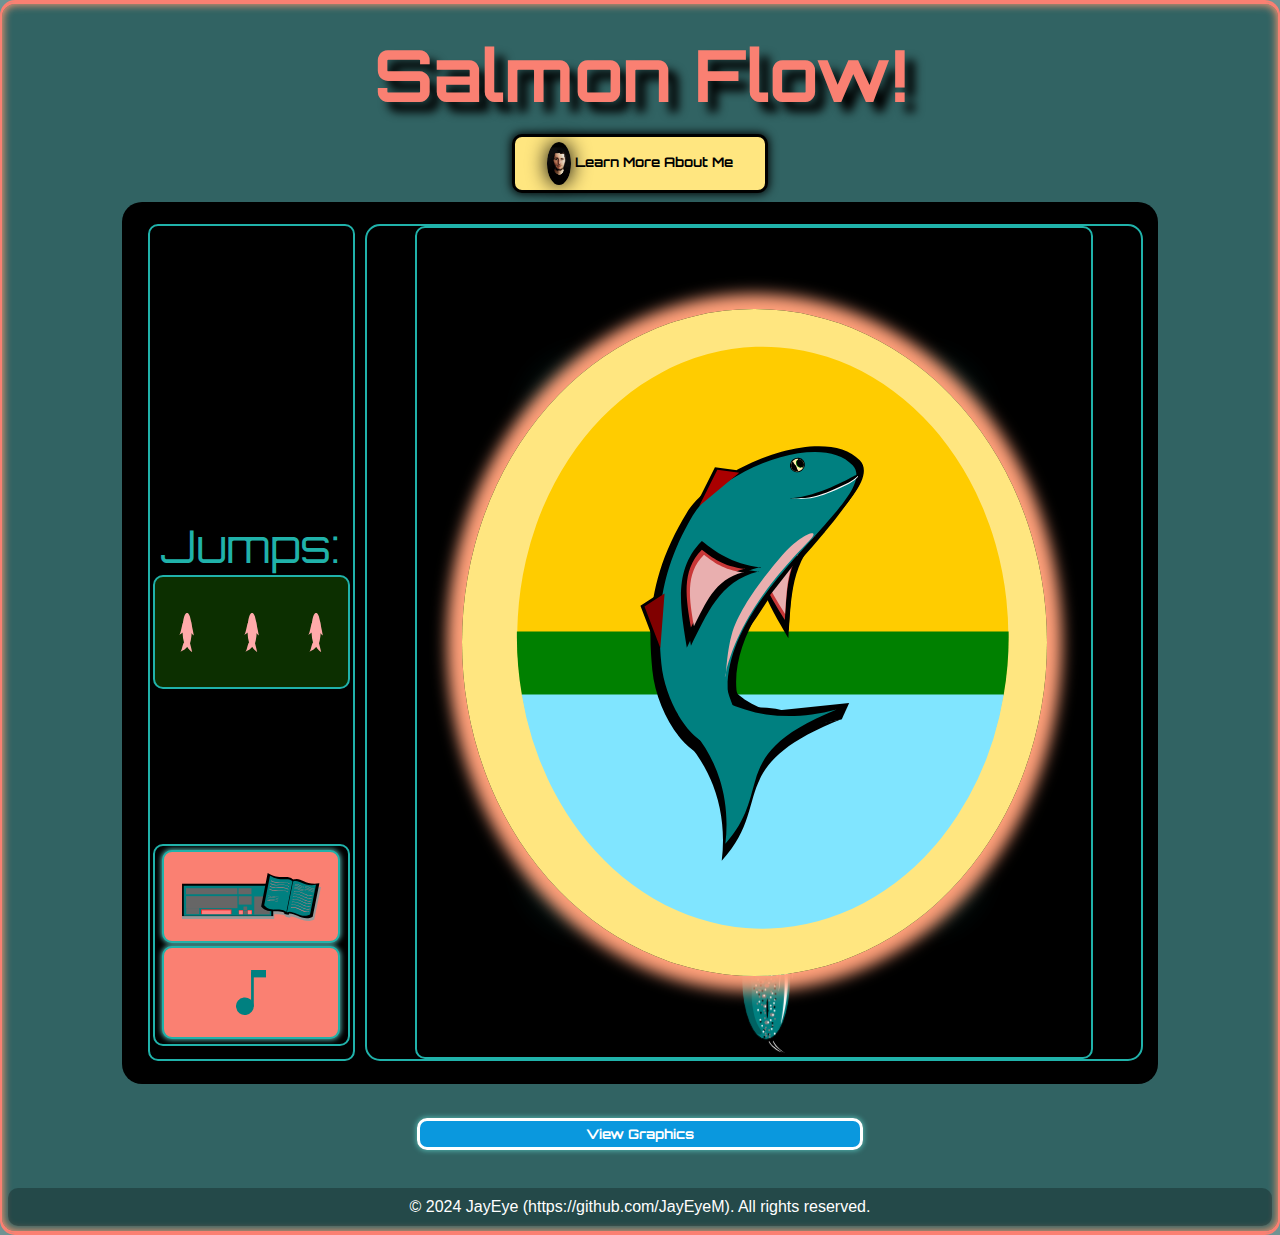
==== index.html @ d57e7b6c "loading icon and animation added during page load." ====
<!DOCTYPE html>
<html lang="en">
<head>
    <meta charset="UTF-8">
    <meta name="viewport" content="width=device-width, initial-scale=1.0">
    <title>My Page</title>
    <link rel="icon" href="./salmonFlowFavicon.svg" type="image/svg+xml">
    <link rel="stylesheet" href="styles.css">
    <link rel="preconnect" href="https://fonts.googleapis.com">
<link rel="preconnect" href="https://fonts.gstatic.com" crossorigin>
<link href="https://fonts.googleapis.com/css2?family=Orbitron:wght@600&display=swap" rel="stylesheet">
</head>
<body>
    
    <h1 id="heading1">Salmon Flow!</h1>
    <div id="learnMoreButtonDiv">
        <button id="viewAboutMeButton" type="button" class="desktopButtons" onclick="toggleAboutMe()" aria-label="Learn More About Me"><img src="IMG_3640.jpg" id="joshuaImageButton" alt="Image of Joshua, the website creator." width="10%" height="auto"> Learn More About Me </button>
        <div id="aboutMeDiv">
            <img src="IMG_3640.jpg" id="joshuaImage" alt="Image of Joshua, the website creator." width="55%" height="auto">
    
            <p class="aboutMePara">My name is Joshua Ivany. I am in the process of making a career change into software development. Much of my working experience is 
                within the offshore and onshore food industries. I have a certificate in Marine Cooking and a diploma in Supply Chain. I also completed the Google Digital Marketing & E-commerce course through Coursera. 
                I have been a student of the Get Coding Full Stack Software Development program since December 2023, and this is my first module project. 
                I am hopeful that I can continue to learn and grow as a developer and become an asset to a supportive and creative team. </p>
                <p></p>
                <p class="aboutMePara">If you would like to get in touch with me, please feel free to reach out through my LinkedIn: </br><a href="https://www.linkedin.com/in/joshuaivany/" class="socialLinks" title="Joshua's LinkedIn Profile" target="_blank" rel="noopener noreferrer"><svg xmlns="http://www.w3.org/2000/svg" viewBox="0 0 24 24" width="24" height="24">
                    <path fill="#0077B5" d="M20.94 0H3.06C1.37 0 0 1.37 0 3.06v17.88C0 22.63 1.37 24 3.06 24h17.88C22.63 24 24 22.63 24 20.94V3.06C24 1.37 22.63 0 20.94 0zM7.31 20.88H4.62V9.35h2.69v11.53zM5.96 7.93a1.91 1.91 0 1 1-.02-3.82 1.91 1.91 0 0 1 .02 3.82zM21.07 20.88h-2.69v-4.69c0-1.12-.02-2.55-1.56-2.55-1.56 0-1.8 1.22-1.8 2.48v4.76h-2.69V9.35h2.58v1.32h.04c.36-.68 1.24-1.4 2.55-1.4 2.73 0 3.24 1.8 3.24 4.14v4.49h-.01z"/>
                  </svg></a></br>
                    <span id="githubSpan">You can view my GitHub profile and the repository for this project here: </br><a href="https://github.com/JayEyeM" class="socialLinks" title="Joshua's GitHub Profile" target="_blank" rel="noopener noreferrer"><svg xmlns="http://www.w3.org/2000/svg" viewBox="0 0 24 24" width="24" height="24">
                        <path fill="#000000" d="M12 0C5.372 0 0 5.373 0 12c0 5.302 3.438 9.801 8.205 11.385.6.111.82-.261.82-.58 0-.287-.01-1.045-.015-2.05-3.338.724-4.042-1.613-4.042-1.613-.547-1.384-1.336-1.754-1.336-1.754-1.093-.745.083-.729.083-.729 1.207.085 1.84 1.24 1.84 1.24 1.07 1.832 2.805 1.303 3.49.998.108-.777.418-1.305.762-1.605-2.665-.303-5.466-1.333-5.466-5.93 0-1.31.465-2.383 1.235-3.223-.124-.303-.537-1.523.117-3.176 0 0 1.007-.322 3.3 1.23.957-.266 1.982-.399 3-.405 1.016.006 2.041.139 2.998.405 2.29-1.552 3.296-1.23 3.296-1.23.656 1.653.242 2.873.118 3.176.772.84 1.234 1.912 1.234 3.223 0 4.609-2.804 5.624-5.476 5.922.43.371.814 1.102.814 2.219 0 1.604-.015 2.896-.015 3.289 0 .322.217.698.825.577C20.566 21.797 24 17.297 24 12c0-6.627-5.373-12-12-12z"/>
                      </svg></a></span>
                </p>
                <button id="readMoreButton" class="desktopButtons" type="button" onclick="readMore()" aria-label="Read More">Read More</button>
                <p></p>    
                <p class="aboutMePara readMorePara">For my first module project, I chose a game to keep it lighthearted and fun while in the early learning stages. The game is called "Salmon Flow". It
        is about a salmon as the player's character trying to make it up river while avoiding obstacles along the way and surviving
    as long as possible. There is a desktop layout and a mobile layout which includes touch screen buttons.</p>
        <p class="aboutMePara readMorePara">The game is made in HTML, CSS, and JavaScript. As well, I used the Chrome Music Lab - Song Maker to make the music and game over sound,
    and Inkscape to make the in-game graphics and button icons. The font used for headings, score text, level text, etc. is Orbitron, designed 
    by Matt McInerney and found on Google Fonts. I believe the Orbitron font created a classic game "feel" to the Salmon Flow website and
    fit well with the overall theme I was trying to achieve. The colors 'salmon', 'lightsalmon', 'seagreen' and 'lightseagreen' were some of the main colors 
    used in the design to highlight the theme throughout the webpage. </p>
    <p></p>
            <p class="aboutMePara readMorePara">I faced many challenges, but I am happy with the outcome. I hope you enjoy the game. Happy Swimming!</p>
            <p></p>
            
        </div>
    </div>
    <div id="container">   
        <div id="text-layer-board-div">
            <div id="text-layer">
                <div id="texts">
                    <p id="level-text"></p>
                    <p id="score-text"></p>
                    <p id="jump-para">Jumps:</p>
                    <div id="jump-icon-div">
                        
                        <div id="jump-icon-1" class="jump-icon">
                        </div>
                        <div id="jump-icon-2" class="jump-icon">
                        </div>
                        <div id="jump-icon-3" class="jump-icon">
                        </div>
                        <div id="overlay">0</div>
                    </div>
                    <p id="game-over-text"></p>
                </div>
                <div id="button-div">
                    
                    <button type="button" id="instructions-button" class="desktopButtons"aria-label="Controls & Instructions"><div id="toolTip1" class="tooltiptext">Instructions & Controls</div></button>
                        <div class="popup" id="infoPopup">Instructions & Controls</div>
                    
                        <div id="instructionsWindow">
                            <div id="instructionsDiv">
                                <h2>Game Instructions & Controls</h2>
                                <p id="instructionsPara">
                                <span class="instructionText">Avoid the obstacles, or else game over!
                                Use your jumps wisely! You get just three jumps to bypass obstacles and then it takes 15 seconds for all three to renew!<br>
                                The salmon continues to drift in the last pressed direction, so be careful and keep swimming!<br>
                                Keep your eyes peeled because if you're quick enough, you can score extra points by eating flies!</br>
                                <strong>Flies</strong> = +5 points</span>
                                </p>
                                <div id="controlsDiv">
                                    <img src="mobileControlsImage.png" alt="Controls" width="100%" height="100%">
                                    <img src="desktopControlsImage.png" alt="Controls" width="100%" height="100%">
                                    
                                </div>
                                <button type="button" id="closeInstructionsButton" class="desktopButtons">Close</button>
                            </div>
                        </div>
                <button type="button" id="mute-button" class="desktopButtons" onclick="toggleSound()" aria-label="Mute button"><div id="toolTip2" class="tooltiptext">Mute Sound</div></button>
                <div class="popup" id="infoPopup2">Mute Sound</div>
            </div>
        </div>
        <div id="board-div">
           
            <canvas id="board"></canvas>
            <div id="game-over-text-div">
                <p id="game-over-text2"><br></p>
                <p id="score-text2">Score: <span id="score"></span></p>
                <p id="highscore-text">High Score: <span id="highscore"></span></p>
                
                <button type="button" id="play-game-button" class="desktopButtons" onclick="restartGame()">Play Game</button><br>
                <label for="play-game-button" id="play-game-button-label">Or press 'R' key to restart</label>
            </div>
            <img src="salmonFlowFavicon.svg" alt="salmon flow logo" id="salmonFlowLogo">
            <img src="loadingIcon.svg" alt="loading Icon" id="loadingIcon">
        </div>
        <div id="touchScreenDiv">
            <div id="touchButtonTopRow">
                <button type="button" id="touchScreenLeft" class="touchScreenDirectionButtons allTouchButtons" aria-label="Swim Left"><div id="toolTip3" class="tooltiptext">&#8592;</br>Swim</br>Left </div></button>
                <button type="button" id="touchScreenJump" class="touchScreenJumpButton allTouchButtons" aria-label="Jump"><div id="toolTip4" class="tooltiptext">&#8593;</br>Jump</div></button>
                <button type="button" id="touchScreenRight" class="touchScreenDirectionButtons allTouchButtons" aria-label="Swim Right"><div id="toolTip5" class="tooltiptext">&#8594;</br>Swim Right</div></button>
            </div>
            <div id="touchButtonBottomRow">
                <button type="button" id="touchScreenMaxSpeed" class="touchScreenButtons2 allTouchButtons" aria-label="Play on max speed."><div id="toolTip6" class="tooltiptext">Max Speed</div></button>
                <button type="button" id="touchScreenRestartGame" class="touchScreenButtons2 allTouchButtons" aria-label="Restart Game."><div id="toolTip7" class="tooltiptext">Restart Game</div></button>
            </div>
            <button type="button" id="showLabelsButton" class="allTouchButtons" onclick="toggleToolTips()">Show Button Labels</button>
        </div>
        
    </div>
</div>
    <button id="viewGraphicsButton" type="button" class="desktopButtons" aria-label="View Graphics">View Graphics</button>
    <div id="graphicsDiv">
        <img src="driftwoodObstacleImageChoices\fishingNet.svg" alt="fishing net" width="80%" height="auto">
        <img src="driftwoodObstacleImageChoices\floatingBabe.svg" alt="Floating Babe: girl floating on orange blow-up raft." width="90%" height="auto">
        <img src="driftwoodObstacleImageChoices\scubaDiver.svg" alt="Scuba Diver" width="50%" height="auto">
        <img src="driftwoodObstacleImageChoices\tinCan.svg" alt="Tin Can" width="70%" height="auto">
        <img src="driftwoodObstacleImageChoices\lilyPad.svg" alt="Lily pad" width="60%" height="auto">
        <img src="driftwoodObstacleImageChoices\shipInBottle.svg" alt="Ship in a bottle." width="90%" height="auto">
        <img src="driftwoodObstacleImageChoices\manOnRaft.svg" alt="Man with spear on a wooden raft." width="90%" height="auto">
        <img src="driftwoodObstacleImageChoices\knittingGranny.svg" alt="Knitting granny in rocking chair." width="70%" height="auto">
        <img src="driftwoodFinal.svg" alt="Driftwood" width="60%" height="auto">
        <img src="beaverObstacleImageChoices/boatFisherman.svg" alt="Fisherman in boat with motor." width="40%" height="auto">
        <img src="beaverObstacleImageChoices/carTire.svg" alt="Car tire." width="60%" height="auto">
        <img src="beaverObstacleImageChoices/ducky.svg" alt="White Duck." width="50%" height="auto">
        <img src="beaverObstacleImageChoices/mrMoosey.svg" alt="Moose." width="75%" height="auto">
        <img src="beaverObstacleImageChoices/rubberBoot.svg" alt="Green Rubber Boot." width="50%" height="auto">
        <img src="beaverObstacleImageChoices/paperBoat.svg" alt="Paper boat." width="70%" height="auto">
        <img src="beaverObstacleImageChoices/sirOtter.svg" alt="Otter." width="70%" height="auto">
        <img src="beaverObstacleImageChoices/mrTurtle.svg" alt="Turtle." width="60%" height="auto">
        <img src="beaverObstacleImageChoices/sea-dooMan.svg" alt="Man on a sea-doo." width="80%" height="auto">
        <img src="beaverCharacter.svg" alt="Beaver." width="40%" height="auto">
        <img src="finalSalmonCharacter.svg" alt="Salmon." width="30%" height="auto">
        <img src="fliesImage.svg" alt="Flies." width="45%" height="auto">
        <img src="bearImage.svg" alt="Angry Bear." width="95%" height="auto">
    </div>
    
    <script src="script.js"></script>
    <footer>&copy; 2024 JayEye (https://github.com/JayEyeM). All rights reserved.</footer>
</body>

</html>
---- styles.css ----
* {
  box-sizing: border-box;
}

body,
#instructionsDiv::-webkit-scrollbar {
  display: none;
}

body,
html {
  background-color: rgba(0, 62, 62, 0.56);
  font-family: Arial, sans-serif;
  margin: 0;
  padding: 0;
  display: flex;
  flex-direction: column;
  align-items: center;
  height: auto;
  width: 100vw;
  box-sizing: border-box;
  scrollbar-color: rgba(0, 62, 62, 1) salmon;
  scrollbar-width: thin;
  -ms-overflow-style: thin;
  overflow-x: hidden;
}



html {
  border: 2px solid salmon;
  box-shadow: inset 0 0 10px 0.1px lightsalmon;
  border-radius: 15px;
}
body {
  border: 2px solid salmon;
  box-shadow: inset 0 0 10px 0.1px lightsalmon;
  border-radius: inherit;
  padding-bottom: 5px;
  cursor: url("./salmonMousePointer.svg"), url("./salmonMousePointer.png"), auto;
  cursor: url("./salmonMousePointer.svg") 0 0,
    url("./salmonMousePointer.png") 0 0, auto;
}
body:hover {
  cursor: url("./salmonMousePointer.svg"), url("./salmonMousePointer.png"), auto;
  cursor: url("./salmonMousePointer.svg") 0 0,
    url("./salmonMousePointer.png") 0 0, auto;
}

#heading1 {
  color: salmon;
  font-family: "Orbitron", sans-serif;
  font-weight: bold;
  font-size: 450%;
  text-shadow: 10px 10px 10px black;
  width: 100%;
  margin: auto auto;
  text-align: center;
  position: relative;
  margin-top: 25px;
}

#controlsDiv {
  border: 3px solid black;
  background-color: rgb(0, 62, 62);
  border-radius: 15px;
  display: flex;
  flex-direction: column;
  height: auto;
  width: 100%;
}

#instructionsPara {
  font-family: sans-serif;
  width: 100%;
}

h2 {
  font-family: "Orbitron", sans-serif;
  font-weight: bold;
  font-size: 250%;
  color: rgb(103, 4, 4);
  text-shadow: 5px 5px 5px rgb(0, 62, 62);
  text-align: center;
}

.instructionText {
  color: rgb(0, 62, 62);
  font-size: 3.5vh;
}

#container {
  position: relative;
  width: 90vw;
  height: 100vh;
  padding-bottom: 0;
  margin: 0;
  display: flex;
  flex-direction: row;
  justify-content: center;
  align-items: center;
}

#text-layer-board-div {
  position: relative;
  background-color: black;
  width: 90%;
  height: 98%;
  display: flex;
  flex-direction: row;
  justify-content: center;
  margin: 0;
  padding: 0;
  align-items: center;
  border-radius: 20px;
}

#text-layer,
#board {
  margin: 1%;
}

#text-layer {
  border: 2px lightseagreen solid;
  border-radius: 10px;
  background-color: black;
  box-shadow: none;
  text-align: center;
  padding: 3px;
  height: 95%;
  width: 20%;
  display: flex;
  flex-direction: column;
}

#texts p {
  margin: 1px;
  padding: 0;
  font: 5vh "Orbitron", sans-serif;
}

#texts {
  margin: 0;
  font-family: "Orbitron", sans-serif;
  position: relative;
  width: 100%;
  height: 75%;
  border-radius: 10px;
  display: flex;
  flex-direction: column;
}

#board-div {
  border: 2px lightseagreen solid;
  position: relative;
  width: 75%;
  padding: 0;
  display: flex;
  flex-direction: row;
  justify-content: center;
  align-items: self-start;
  height: 95%;
  margin: 0;
  border-radius: 15px;
}
#board {
  aspect-ratio: 390/480;
  height: 100%;
  width: auto;
  position: relative;
  padding: 0;
  margin: 0;
  border-radius: 10px;
  background-image: url(./salmonFlowBackgroundNewest.png);
  background-size: cover;
  box-shadow: none;
  border: 2px solid lightseagreen;
}

#jump-para {
  text-align: center;
  color: lightseagreen;
  font-size: 160%;
  height: 10%;
}

#jump-icon-div {
  position: relative;
  display: flex;
  flex-direction: row;
  height: 20%;
  width: 100%;
  justify-content: center;
  align-items: center;
  background-color: #0c2f00;
  border: 2px lightseagreen solid;
  border-radius: 10px;
}
#overlay {
  position: absolute;
  top: 0;
  left: 0;
  width: 100%;
  height: 100%;
  background-color: lightseagreen;
  visibility: hidden;
  font: 5vh "Orbitron", sans-serif;
}

.jump-icon {
  position: relative;
  width: 100%;
  height: 0;
  padding-bottom: 20%;
  overflow: hidden;
}

.jump-icon::before {
  content: "";
  position: absolute;
  top: 0;
  left: 0;
  right: 0;
  bottom: 0;
  background-image: url(./jumpIcon.svg);
  background-size: contain;
  background-repeat: no-repeat;
  background-position: center;
}

.numbers1 {
  color: lightgreen;
  background-color: #191830;
  border: 2px lightseagreen solid;
  border-radius: 10px;
  width: 100%;
}

.numbers2 {
  color: yellow;
  background-color: #3e0000;
  border: 2px lightseagreen solid;
  border-radius: 10px;
}

#level-text {
  color: lightseagreen;
  position: relative;
  padding: 1px;
  height: 25%;
}

#score-text {
  color: lightseagreen;
  position: relative;
  padding: 1px;
  height: 25%;
}

#game-over-text {
  color: red;
  position: relative;
  padding: 1px;
  height: 25%;
}

#button-div {
  position: relative;
  display: flex;
  flex-direction: column;
  align-items: center;
  margin-top: 1.2vh;
  margin-bottom: 1.2vh;
  padding: 3px;
  border: 2px lightseagreen solid;
  border-radius: 10px;
  height: 25%;
  width: 100%;
}

#mute-button {
  background-color: salmon;
  border: 2px lightseagreen solid;
  border-radius: 10px;
  position: relative;
  flex: 1;
  margin: 2px auto;
  padding: 5px;
  height: 25%;
  margin: 1.5px;
  width: 95%;
  background-image: url("./soundPlayingIcon.svg");
  background-size: 17%;
  background-repeat: no-repeat;
  background-position: center;
}

#instructions-button {
  background-color: salmon;
  border: 2px lightseagreen solid;
  border-radius: 10px;
  position: relative;
  flex: 1;
  margin: 2px auto;
  padding: 5px;
  height: 25%;
  margin: 1.5px;
  width: 95%;
  background-image: url("./controlsAndInstructionsIcon.svg");
  background-size: 80%;
  background-repeat: no-repeat;
  background-position: center;
}

#instructionsWindow {
  display: none;
  position: fixed;
  top: 2%;
  left: 10%;
  width: 80vw;
  height: 95%;
  background-color: rgba(0, 0, 0, 0.5);
  z-index: 9999;
  margin: auto auto;
  border-radius: 25px;
}

#instructionsDiv {
  position: relative;
  top: 2vh;
  margin: auto auto;
  background-color: lightsalmon;
  padding: 20px;
  width: 90%;
  height: 95%;
  text-align: center;
  border-radius: 25px;
  overflow-y: scroll;
  overflow-x: hidden;
  -ms-overflow-style: none;
  scrollbar-width: none;
}

#closeInstructionsButton {
  border: 2px rgb(0, 62, 62) solid;
  background-color: salmon;
  color: #3e0000;
  font-family: "Orbitron", sans-serif;
  font-size: 2rem;
  margin: 15px;
  padding: 2px;
  border-radius: 5px;
  width: 40%;
  height: auto;
}

#salmonFlowLogo {
  position: absolute;
  top: 10%;
  align-items: center;
  justify-content: center;
  margin: auto auto;
  box-shadow: 0 0 15px 15px lightsalmon;
  border-radius: 50%;
  width: auto;
  height: 80%;
  margin: 0 auto;
  display: none;
}

#game-over-text-div {
  position: absolute;
  top: 20%;
  align-items: center;
  justify-content: center;
  margin: auto auto;
  background-color: lightsalmon;
  padding: 20px;
  width: 50%;
  height: 60%;
  box-shadow: 0px 0px 30px 30px rgba(0, 62, 62, 0.56);
  text-align: center;
  border-radius: 25px;
  display: none;
}

#game-over-text2 {
  font-size: 3.5vh;
  font-weight: bold;
  font-family: "Orbitron", sans-serif;
  color: rgb(103, 4, 4);
  position: relative;
  text-shadow: 6px 4px 5px rgba(0, 62, 62, 0.56);
}

#score-text2 {
  font-size: 3.5vh;
  font-weight: bold;
  font-family: "Orbitron", sans-serif;
  color: rgb(0, 62, 62);
}

#highscore-text {
  font-size: 3.5vh;
  font-weight: bold;
  font-family: "Orbitron", sans-serif;
  color: rgb(0, 62, 62);
}

#play-game-button {
  border: 2px rgb(0, 62, 62) solid;
  background-color: #fa8072;
  color: #3e0000;
  padding: 2px;
  border-radius: 5px;
  margin-top: 10px;
  margin-bottom: 10px;
  width: 80%;
  font-weight: bold;
  font: 3vh "Orbitron", sans-serif;
}

#play-game-button-label {
  color: grey;
  font-weight: bold;
  font: 3vh "Orbitron", sans-serif;
}

#play-game-button-label:hover {
  cursor: url("./salmonMousePointer2.svg"), url("./salmonMousePointer.png"),
    auto;
  cursor: url("./salmonMousePointer2.svg") 0 0,
    url("./salmonMousePointer.png") 0 0, auto;
}

#touchScreenDiv {
  display: flex;
  flex-direction: column;
  width: 100%;
  height: 50vw;
}

#touchButtonTopRow {
  width: 100%;
  height: 25vw;
  display: grid;
  grid-template-columns: 1fr 1fr 1fr 1fr;
  grid-template-rows: 1fr;
  justify-content: center;
  align-items: center;
  margin-top: 10px;
}

#touchButtonBottomRow {
  display: flex;
  flex-direction: row;
  justify-content: center;
  align-items: center;
  width: 100%;
  height: 15vw;
  margin-top: 20px;
}

#touchScreenLeft {
  background-image: url(./moveLeftIcon.svg);
  background-size: cover;
  background-position: center center;
  background-size: 80%;
  background-repeat: no-repeat;

  width: auto;
  height: 100%;
  grid-column: 1 / span 1;
}

#touchScreenJump {
  width: auto;
  height: 100%;
  grid-column: 2 / span 2;
  background-image: url(./jumpButtonIcon.svg);
  background-size: cover;
  background-position: center center;
  background-size: 45%;
  background-repeat: no-repeat;
  margin-left: 3px;
  margin-right: 3px;
}

#touchScreenRight {
  width: auto;
  height: 100%;

  background-image: url(./moveRightIcon.svg);
  background-size: cover;
  background-position: center center;
  background-size: 80%;
  background-repeat: no-repeat;

  grid-column: 4 / span 1;
}

#touchScreenRestartGame {
  width: 50%;
  height: 100%;
  background-image: url(./replayGameIcon.svg);
  background-size: cover;
  background-position: center center;
  background-size: 32%;
  background-repeat: no-repeat;
  margin-left: 1.5px;
  margin-right: 3px;
}

#touchScreenMaxSpeed {
  width: 50%;
  height: 100%;
  background-image: url("./MaxSpeedIcon.svg");
  background-size: 80%;
  background-repeat: no-repeat;
  background-position: center;
  margin-left: 3px;
  margin-right: 1.5px;
}

.touchScreenDirectionButtons {
  border: 2px salmon solid;
  border-radius: 10px;

  background-color: rgba(79, 174, 169, 0.656);
}

.touchScreenJumpButton {
  border: 2px salmon solid;
  border-radius: 10px;
  background-color: rgba(79, 174, 169, 0.656);
}

.touchScreenButtons2 {
  border: 2px lightseagreen solid;
  border-radius: 10px;
  background-color: salmon;
}

.desktopButtons {
  box-shadow: 0 0 5px 1px rgba(79, 174, 169, 1);
}

.desktopButtons:hover {
  box-shadow: inset 0 0 10px 0.1px black;
  cursor: url("./salmonMousePointer2.svg"), url("./salmonMousePointer.png"),
    auto;
  cursor: url("./salmonMousePointer2.svg") 0 0,
    url("./salmonMousePointer.png") 0 0, auto;
}

.allTouchButtons {
  box-shadow: 0 0 5px 1px black;
}

.allTouchButtons:hover {
  box-shadow: inset 0 0 10px 0.1px black;
  cursor: url("./salmonMousePointer2.svg"), url("./salmonMousePointer.png"),
    auto;
  cursor: url("./salmonMousePointer2.svg") 0 0,
    url("./salmonMousePointer.png") 0 0, auto;
}

.popup {
  display: none;

  background-color: #f2f2f2;
  padding: 10px;
  border: 1px solid #ccc;
  z-index: 1;

  border: 1px solid rgb(0, 62, 62);
  border-radius: 10px;
  background-color: aqua;
  color: rgb(0, 62, 62);
  font: 1.5vw "Orbitron", sans-serif;
}

#instructions-button:hover + #infoPopup {
  display: block;
  position: absolute;
  top: -30px;
  left: -130px;
}

#mute-button:hover + #infoPopup2 {
  display: block;
  position: absolute;
  top: 40px;
  left: -110px;
}

.tooltiptext {
  display: none;
  background-color: rgba(0, 0, 0, 0.821);
  border: 2px white solid;
  color: #fff;
  text-align: center;
  border-radius: 6px;
  padding-left: 2px;
  padding-right: 2px;
  padding-top: 2px;
  padding-bottom: 2px;
  font: 3.5vw "Orbitron", sans-serif;
  touch-action: none;
  pointer-events: none;
}
@media screen and (orientation: portrait) {
  .tooltiptext {
    display: none;
  }
}
@media screen and (orientation: landscape) {
  .tooltiptext {
    display: none;
  }
}

#showLabelsButton {
  display: none;
  border: 2px white solid;
  border-radius: 10px;
  background-color: lightseagreen;
  color: #3e0000;
  font: 4vw "Orbitron", sans-serif;
  width: 80%;
  margin-top: 2%;
  justify-content: center;
  align-items: center;
  margin-left: auto;
  margin-right: auto;
  padding-top: 10px;
  padding-bottom: 10px;
}

#viewGraphicsButton {
  background-color: rgba(0, 166, 255, 0.79);
  border: 3px white solid;
  border-radius: 10px;
  color: white;
  font-family: "Orbitron", sans-serif;
  font-weight: bold;
  height: auto;
  width: 35%;
  margin-top: 25px;
  text-align: center;
  padding:5px;
}
#viewGraphicsButton:hover {
  background-color: rgba(0, 166, 255, 0.477);
  color: white;
  border: 1px white solid;
}
#graphicsDiv {
  background-color: rgba(0, 166, 255, 0.79);
  border: 2px white solid;
  border-radius: 10px;
  width: 80%;
  height: auto;
  display: none;
  grid-template-columns: 1fr 1fr 1fr;
  justify-content: center;
  justify-items: center;
  align-items: center;
  padding: 15px;
  margin-top: 15px;
  box-shadow: 0 0 10px 0.1px white;
}
#learnMoreButtonDiv{
  width: 80%;
  position:relative;
  margin:auto auto;
  justify-content: center;
  justify-items: center;
  align-items: center;
  text-align: center;
  vertical-align: middle;
  margin-top: 15px;
}
#viewAboutMeButton {
  position: relative;
  box-shadow: 0 0 10px 0.1px black;
  background-color: #FFE680;
  border: 3px black solid;
  border-radius: 10px;
  color: black;
  font-family: "Orbitron", sans-serif;
  font-weight: bold;
  height: auto;
  width: 25%;
  margin-top: 10px;
  text-align: center;
  padding:5px;
  margin:auto auto;
}
#viewAboutMeButton:hover {
  background-color: #ffe680c6;
  color: black;
  border: 1px black solid;
}

#joshuaImageButton {
  position: relative;
  border-radius: 50%;
  box-shadow: 0 0 20px 0.1px black;
  margin-left: auto;
  margin-right: auto;
  justify-content: center;
  justify-items: center;
  align-items: center;
  text-align: center;
  vertical-align: middle;
}
#aboutMeDiv {
  position: relative;
  background-color: #FFE680;
  border: 2px black solid;
  border-radius: 10px;
  width: 80%;
  height: auto;
  display: none;
  grid-template-columns: 1fr 1fr;
  justify-content: center;
  justify-items: center;
  
  padding: 15px;
  margin-top: 15px;
  box-shadow: 0 0 10px 0.1px black;
  margin-left: auto;
  margin-right: auto;
}

#joshuaImage {
  position: relative;
  border-radius: 20px;
  box-shadow: 0 0 20px 0.1px black;
  margin-left: auto;
  margin-right: auto;
  
}

.aboutMePara{
  font-size: 1.5vw;
  color: black;
  text-align: center;
  font-family: monospace, sans-serif;
  font-weight: bold;
  width:80%;
  text-align: left;
  text-indent: 30px;
}

#readMoreButton{
  position: relative;
  box-shadow: 0 0 10px 0.1px black;
  background-color: #9eff80;
  border: 3px black solid;
  border-radius: 10px;
  color: black;
  font-family: "Orbitron", sans-serif;
  font-weight: bold;
  height: auto;
  width: 25%;
  margin-top: 10px;
  text-align: center;
  padding:5px;
  margin:auto auto;
}

#readMoreButton:hover {
  background-color: #9eff80b5;
  color: black;
  border: 1px black solid;
}

.readMorePara{
  display: none;
}

.socialLinks{
  position: relative;
  left: 40%;
  top: 10px;
 
}
#githubSpan{
  position: relative;
  top: 10px;
  text-indent: 30px;
}

#loadingIcon{
  position: absolute;
  top: 30%;
  align-items: center;
  justify-content: center;
  margin: auto auto;
  box-shadow: 0 0 15px 15px lightsalmon;
  border-radius: 50%;
  width: auto;
  height: 20%;
  margin: 0 auto;
  display: block;
  animation: spin 2s linear infinite;
}
@keyframes spin {
  0% { transform: rotate(0deg); }
  100% { transform: rotate(360deg); }
}

footer {
  position: relative;
  margin-top: 3%;
  bottom: 0;
  height: 10%;
  width: 99%;
  background-color: rgba(0, 0, 0, 0.261);
  text-align: center;
  padding: 10px;
  border-radius: 10px;
  color: white;
}
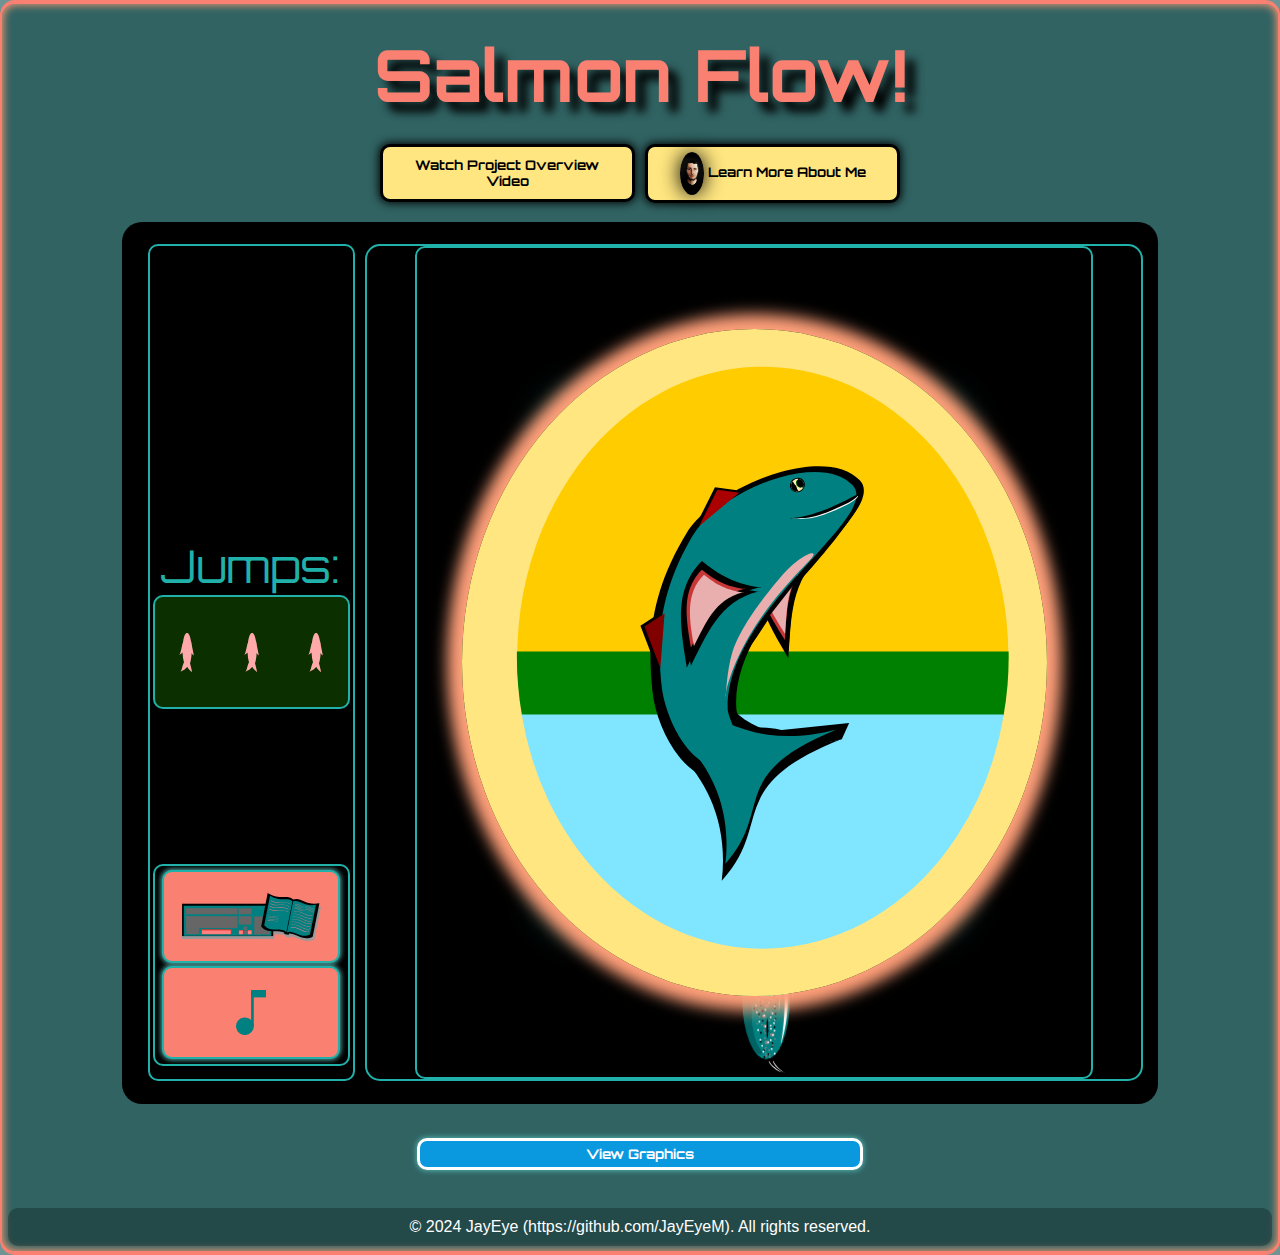
==== commit 32c99959: "button link to project overview video." ====
--- a/index.html
+++ b/index.html
@@ -14,37 +14,39 @@
     
     <h1 id="heading1">Salmon Flow!</h1>
     <div id="learnMoreButtonDiv">
+        <button id="overviewVideoButton" type="button" class="desktopButtons" aria-label="Watch Project Overview Video"> Watch Project Overview</br>Video</button>
         <button id="viewAboutMeButton" type="button" class="desktopButtons" onclick="toggleAboutMe()" aria-label="Learn More About Me"><img src="IMG_3640.jpg" id="joshuaImageButton" alt="Image of Joshua, the website creator." width="10%" height="auto"> Learn More About Me </button>
-        <div id="aboutMeDiv">
-            <img src="IMG_3640.jpg" id="joshuaImage" alt="Image of Joshua, the website creator." width="55%" height="auto">
-    
-            <p class="aboutMePara">My name is Joshua Ivany. I am in the process of making a career change into software development. Much of my working experience is 
-                within the offshore and onshore food industries. I have a certificate in Marine Cooking and a diploma in Supply Chain. I also completed the Google Digital Marketing & E-commerce course through Coursera. 
-                I have been a student of the Get Coding Full Stack Software Development program since December 2023, and this is my first module project. 
-                I am hopeful that I can continue to learn and grow as a developer and become an asset to a supportive and creative team. </p>
-                <p></p>
-                <p class="aboutMePara">If you would like to get in touch with me, please feel free to reach out through my LinkedIn: </br><a href="https://www.linkedin.com/in/joshuaivany/" class="socialLinks" title="Joshua's LinkedIn Profile" target="_blank" rel="noopener noreferrer"><svg xmlns="http://www.w3.org/2000/svg" viewBox="0 0 24 24" width="24" height="24">
-                    <path fill="#0077B5" d="M20.94 0H3.06C1.37 0 0 1.37 0 3.06v17.88C0 22.63 1.37 24 3.06 24h17.88C22.63 24 24 22.63 24 20.94V3.06C24 1.37 22.63 0 20.94 0zM7.31 20.88H4.62V9.35h2.69v11.53zM5.96 7.93a1.91 1.91 0 1 1-.02-3.82 1.91 1.91 0 0 1 .02 3.82zM21.07 20.88h-2.69v-4.69c0-1.12-.02-2.55-1.56-2.55-1.56 0-1.8 1.22-1.8 2.48v4.76h-2.69V9.35h2.58v1.32h.04c.36-.68 1.24-1.4 2.55-1.4 2.73 0 3.24 1.8 3.24 4.14v4.49h-.01z"/>
-                  </svg></a></br>
-                    <span id="githubSpan">You can view my GitHub profile and the repository for this project here: </br><a href="https://github.com/JayEyeM" class="socialLinks" title="Joshua's GitHub Profile" target="_blank" rel="noopener noreferrer"><svg xmlns="http://www.w3.org/2000/svg" viewBox="0 0 24 24" width="24" height="24">
-                        <path fill="#000000" d="M12 0C5.372 0 0 5.373 0 12c0 5.302 3.438 9.801 8.205 11.385.6.111.82-.261.82-.58 0-.287-.01-1.045-.015-2.05-3.338.724-4.042-1.613-4.042-1.613-.547-1.384-1.336-1.754-1.336-1.754-1.093-.745.083-.729.083-.729 1.207.085 1.84 1.24 1.84 1.24 1.07 1.832 2.805 1.303 3.49.998.108-.777.418-1.305.762-1.605-2.665-.303-5.466-1.333-5.466-5.93 0-1.31.465-2.383 1.235-3.223-.124-.303-.537-1.523.117-3.176 0 0 1.007-.322 3.3 1.23.957-.266 1.982-.399 3-.405 1.016.006 2.041.139 2.998.405 2.29-1.552 3.296-1.23 3.296-1.23.656 1.653.242 2.873.118 3.176.772.84 1.234 1.912 1.234 3.223 0 4.609-2.804 5.624-5.476 5.922.43.371.814 1.102.814 2.219 0 1.604-.015 2.896-.015 3.289 0 .322.217.698.825.577C20.566 21.797 24 17.297 24 12c0-6.627-5.373-12-12-12z"/>
-                      </svg></a></span>
-                </p>
-                <button id="readMoreButton" class="desktopButtons" type="button" onclick="readMore()" aria-label="Read More">Read More</button>
-                <p></p>    
-                <p class="aboutMePara readMorePara">For my first module project, I chose a game to keep it lighthearted and fun while in the early learning stages. The game is called "Salmon Flow". It
-        is about a salmon as the player's character trying to make it up river while avoiding obstacles along the way and surviving
-    as long as possible. There is a desktop layout and a mobile layout which includes touch screen buttons.</p>
-        <p class="aboutMePara readMorePara">The game is made in HTML, CSS, and JavaScript. As well, I used the Chrome Music Lab - Song Maker to make the music and game over sound,
-    and Inkscape to make the in-game graphics and button icons. The font used for headings, score text, level text, etc. is Orbitron, designed 
-    by Matt McInerney and found on Google Fonts. I believe the Orbitron font created a classic game "feel" to the Salmon Flow website and
-    fit well with the overall theme I was trying to achieve. The colors 'salmon', 'lightsalmon', 'seagreen' and 'lightseagreen' were some of the main colors 
-    used in the design to highlight the theme throughout the webpage. </p>
-    <p></p>
-            <p class="aboutMePara readMorePara">I faced many challenges, but I am happy with the outcome. I hope you enjoy the game. Happy Swimming!</p>
+        
+    </div>
+    <div id="aboutMeDiv">
+        <img src="IMG_3640.jpg" id="joshuaImage" alt="Image of Joshua, the website creator." width="55%" height="auto">
+
+        <p class="aboutMePara">My name is Joshua Ivany. I am in the process of making a career change into software development. Much of my working experience is 
+            within the offshore and onshore food industries. I have a certificate in Marine Cooking and a diploma in Supply Chain. I also completed the Google Digital Marketing & E-commerce course through Coursera. 
+            I have been a student of the Get Coding Full Stack Software Development program since December 2023, and this is my first module project. 
+            I am hopeful that I can continue to learn and grow as a developer and become an asset to a supportive and creative team. </p>
             <p></p>
-            
-        </div>
+            <p class="aboutMePara">If you would like to get in touch with me, please feel free to reach out through my LinkedIn: </br><a href="https://www.linkedin.com/in/joshuaivany/" class="socialLinks" title="Joshua's LinkedIn Profile" target="_blank" rel="noopener noreferrer"><svg xmlns="http://www.w3.org/2000/svg" viewBox="0 0 24 24" width="24" height="24">
+                <path fill="#0077B5" d="M20.94 0H3.06C1.37 0 0 1.37 0 3.06v17.88C0 22.63 1.37 24 3.06 24h17.88C22.63 24 24 22.63 24 20.94V3.06C24 1.37 22.63 0 20.94 0zM7.31 20.88H4.62V9.35h2.69v11.53zM5.96 7.93a1.91 1.91 0 1 1-.02-3.82 1.91 1.91 0 0 1 .02 3.82zM21.07 20.88h-2.69v-4.69c0-1.12-.02-2.55-1.56-2.55-1.56 0-1.8 1.22-1.8 2.48v4.76h-2.69V9.35h2.58v1.32h.04c.36-.68 1.24-1.4 2.55-1.4 2.73 0 3.24 1.8 3.24 4.14v4.49h-.01z"/>
+              </svg></a></br>
+                <span id="githubSpan">You can view my GitHub profile and the repository for this project here: </br><a href="https://github.com/JayEyeM" class="socialLinks" title="Joshua's GitHub Profile" target="_blank" rel="noopener noreferrer"><svg xmlns="http://www.w3.org/2000/svg" viewBox="0 0 24 24" width="24" height="24">
+                    <path fill="#000000" d="M12 0C5.372 0 0 5.373 0 12c0 5.302 3.438 9.801 8.205 11.385.6.111.82-.261.82-.58 0-.287-.01-1.045-.015-2.05-3.338.724-4.042-1.613-4.042-1.613-.547-1.384-1.336-1.754-1.336-1.754-1.093-.745.083-.729.083-.729 1.207.085 1.84 1.24 1.84 1.24 1.07 1.832 2.805 1.303 3.49.998.108-.777.418-1.305.762-1.605-2.665-.303-5.466-1.333-5.466-5.93 0-1.31.465-2.383 1.235-3.223-.124-.303-.537-1.523.117-3.176 0 0 1.007-.322 3.3 1.23.957-.266 1.982-.399 3-.405 1.016.006 2.041.139 2.998.405 2.29-1.552 3.296-1.23 3.296-1.23.656 1.653.242 2.873.118 3.176.772.84 1.234 1.912 1.234 3.223 0 4.609-2.804 5.624-5.476 5.922.43.371.814 1.102.814 2.219 0 1.604-.015 2.896-.015 3.289 0 .322.217.698.825.577C20.566 21.797 24 17.297 24 12c0-6.627-5.373-12-12-12z"/>
+                  </svg></a></span>
+            </p>
+            <button id="readMoreButton" class="desktopButtons" type="button" onclick="readMore()" aria-label="Read More">Read More</button>
+            <p></p>    
+            <p class="aboutMePara readMorePara">For my first module project, I chose a game to keep it lighthearted and fun while in the early learning stages. The game is called "Salmon Flow". It
+    is about a salmon as the player's character trying to make it up river while avoiding obstacles along the way and surviving
+as long as possible. There is a desktop layout and a mobile layout which includes touch screen buttons.</p>
+    <p class="aboutMePara readMorePara">The game is made in HTML, CSS, and JavaScript. As well, I used the Chrome Music Lab - Song Maker to make the music and game over sound,
+and Inkscape to make the in-game graphics and button icons. The font used for headings, score text, level text, etc. is Orbitron, designed 
+by Matt McInerney and found on Google Fonts. I believe the Orbitron font created a classic game "feel" to the Salmon Flow website and
+fit well with the overall theme I was trying to achieve. The colors 'salmon', 'lightsalmon', 'seagreen' and 'lightseagreen' were some of the main colors 
+used in the design to highlight the theme throughout the webpage. </p>
+<p></p>
+        <p class="aboutMePara readMorePara">I faced many challenges, but I am happy with the outcome. I hope you enjoy the game. Happy Swimming!</p>
+        <p></p>
+        
     </div>
     <div id="container">   
         <div id="text-layer-board-div">
--- a/styles.css
+++ b/styles.css
@@ -671,15 +671,17 @@
   box-shadow: 0 0 10px 0.1px white;
 }
 #learnMoreButtonDiv{
+  
   width: 80%;
+  height:auto;
+  padding-top:10px;
+  padding-bottom:10px;
   position:relative;
-  margin:auto auto;
-  justify-content: center;
-  justify-items: center;
-  align-items: center;
-  text-align: center;
-  vertical-align: middle;
   margin-top: 15px;
+  display: flex;
+  flex-direction: row;
+  justify-content: center;
+  
 }
 #viewAboutMeButton {
   position: relative;
@@ -692,10 +694,9 @@
   font-weight: bold;
   height: auto;
   width: 25%;
-  margin-top: 10px;
   text-align: center;
   padding:5px;
-  margin:auto auto;
+ margin-left:1%;
 }
 #viewAboutMeButton:hover {
   background-color: #ffe680c6;
@@ -812,6 +813,30 @@
   100% { transform: rotate(360deg); }
 }
 
+#overviewVideoButton {
+  position: relative;
+  box-shadow: 0 0 10px 0.1px black;
+  background-color: #FFE680;
+  border: 3px black solid;
+  border-radius: 10px;
+  color: black;
+  font-family: "Orbitron", sans-serif;
+  font-weight: bold;
+  height: 100%;
+  width: 25%;
+  text-align: center;
+  padding:10px;
+ 
+}
+#overviewVideoButton:hover {
+  background-color: #ffe680c6;
+  color: black;
+  border: 1px black solid;
+  height: 100%;
+  width: 25%;
+  padding:10px;
+}
+
 footer {
   position: relative;
   margin-top: 3%;
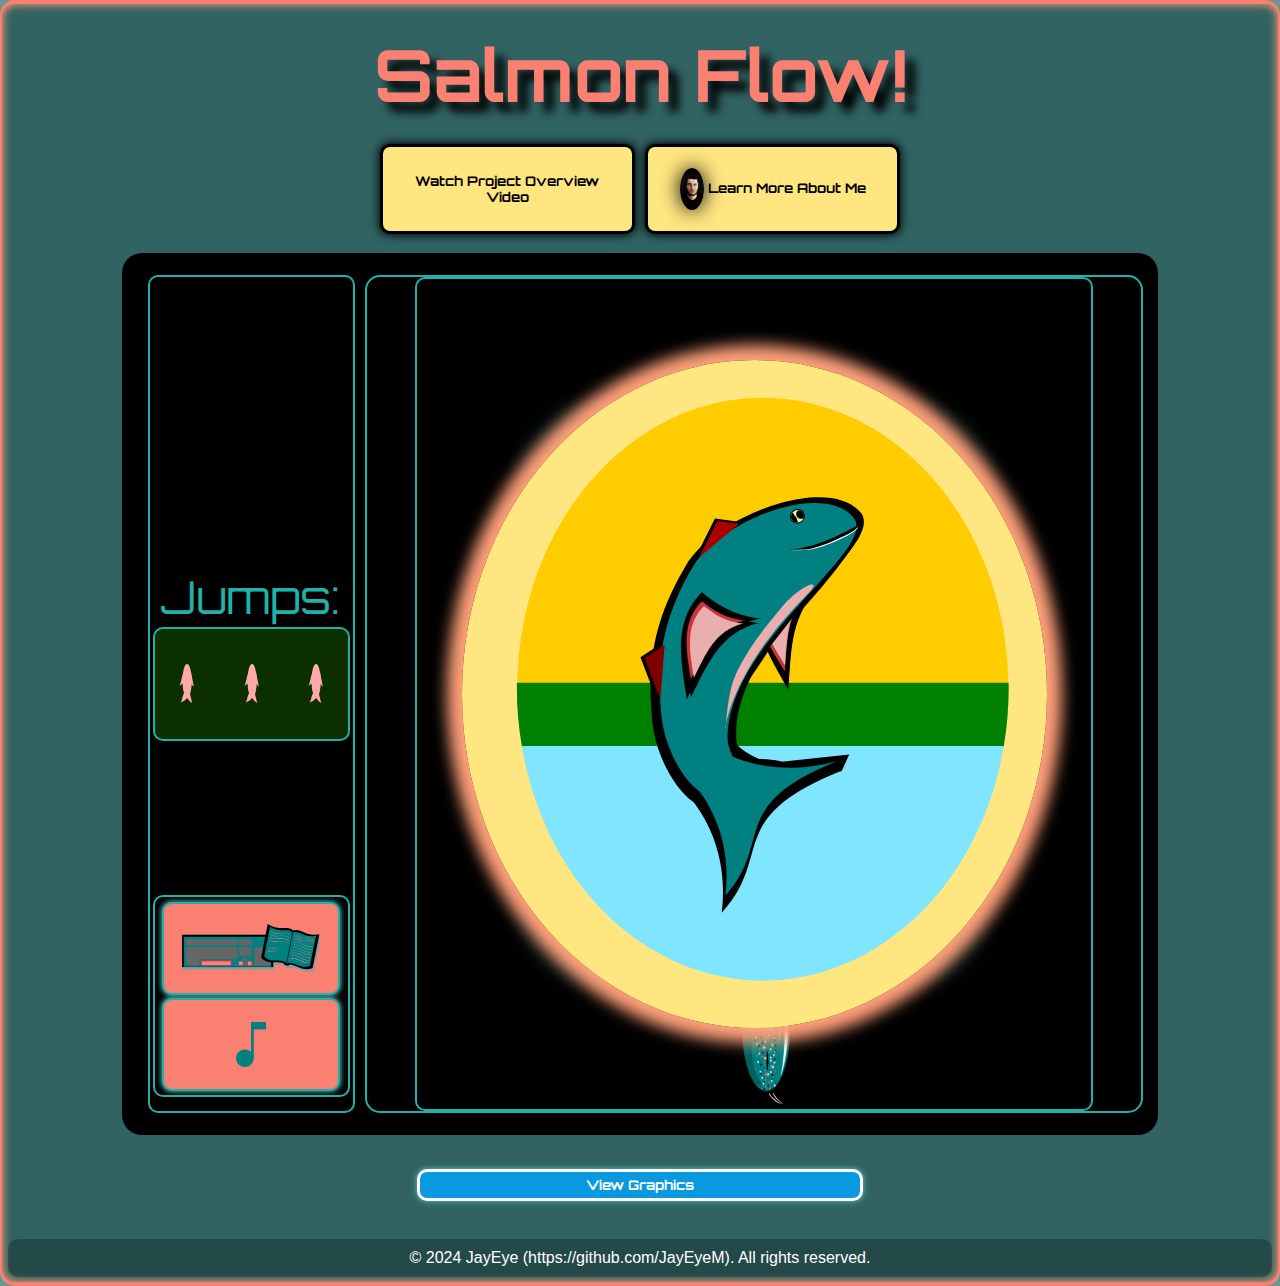
==== commit 0feac86c: "aboutMe and readMore section updates." ====
--- a/index.html
+++ b/index.html
@@ -24,8 +24,8 @@
         <p class="aboutMePara">My name is Joshua Ivany. I am in the process of making a career change into software development. Much of my working experience is 
             within the offshore and onshore food industries. I have a certificate in Marine Cooking and a diploma in Supply Chain. I also completed the Google Digital Marketing & E-commerce course through Coursera. 
             I have been a student of the Get Coding Full Stack Software Development program since December 2023, and this is my first module project. 
-            I am hopeful that I can continue to learn and grow as a developer and become an asset to a supportive and creative team. </p>
-            <p></p>
+            I am hopeful that I can continue to learn and grow as a developer and become an asset to a supportive and creative team.</br></br>
+            <span id="specialThanksSpan">Special thanks to my Get Coding Mentor, Hai Nghiem, for his guidance and support throughout this project.</span></p>
             <p class="aboutMePara">If you would like to get in touch with me, please feel free to reach out through my LinkedIn: </br><a href="https://www.linkedin.com/in/joshuaivany/" class="socialLinks" title="Joshua's LinkedIn Profile" target="_blank" rel="noopener noreferrer"><svg xmlns="http://www.w3.org/2000/svg" viewBox="0 0 24 24" width="24" height="24">
                 <path fill="#0077B5" d="M20.94 0H3.06C1.37 0 0 1.37 0 3.06v17.88C0 22.63 1.37 24 3.06 24h17.88C22.63 24 24 22.63 24 20.94V3.06C24 1.37 22.63 0 20.94 0zM7.31 20.88H4.62V9.35h2.69v11.53zM5.96 7.93a1.91 1.91 0 1 1-.02-3.82 1.91 1.91 0 0 1 .02 3.82zM21.07 20.88h-2.69v-4.69c0-1.12-.02-2.55-1.56-2.55-1.56 0-1.8 1.22-1.8 2.48v4.76h-2.69V9.35h2.58v1.32h.04c.36-.68 1.24-1.4 2.55-1.4 2.73 0 3.24 1.8 3.24 4.14v4.49h-.01z"/>
               </svg></a></br>
@@ -34,7 +34,7 @@
                   </svg></a></span>
             </p>
             <button id="readMoreButton" class="desktopButtons" type="button" onclick="readMore()" aria-label="Read More">Read More</button>
-            <p></p>    
+              
             <p class="aboutMePara readMorePara">For my first module project, I chose a game to keep it lighthearted and fun while in the early learning stages. The game is called "Salmon Flow". It
     is about a salmon as the player's character trying to make it up river while avoiding obstacles along the way and surviving
 as long as possible. There is a desktop layout and a mobile layout which includes touch screen buttons.</p>
--- a/styles.css
+++ b/styles.css
@@ -692,7 +692,7 @@
   color: black;
   font-family: "Orbitron", sans-serif;
   font-weight: bold;
-  height: auto;
+  height: 90px;
   width: 25%;
   text-align: center;
   padding:5px;
@@ -725,6 +725,7 @@
   height: auto;
   display: none;
   grid-template-columns: 1fr 1fr;
+  row-gap: 5px;
   justify-content: center;
   justify-items: center;
   
@@ -755,6 +756,15 @@
   text-indent: 30px;
 }
 
+#specialThanksSpan{
+  color: #3e0000a4;
+  text-shadow: lightseagreen -1px 1px 2px;
+  font-size: 1.75vw;
+
+  font-weight: bold;
+  text-indent:20px;
+}
+
 #readMoreButton{
   position: relative;
   box-shadow: 0 0 10px 0.1px black;
@@ -780,6 +790,12 @@
 
 .readMorePara{
   display: none;
+  border: 2px black solid;
+  border-radius: 10px;
+  padding: 15px;
+  background-color: #9eff80;
+  box-shadow: black 0 0 10px 0.1px;
+  margin-top:10px;
 }
 
 .socialLinks{
@@ -822,7 +838,7 @@
   color: black;
   font-family: "Orbitron", sans-serif;
   font-weight: bold;
-  height: 100%;
+  height: 90px;
   width: 25%;
   text-align: center;
   padding:10px;
@@ -832,7 +848,7 @@
   background-color: #ffe680c6;
   color: black;
   border: 1px black solid;
-  height: 100%;
+ 
   width: 25%;
   padding:10px;
 }
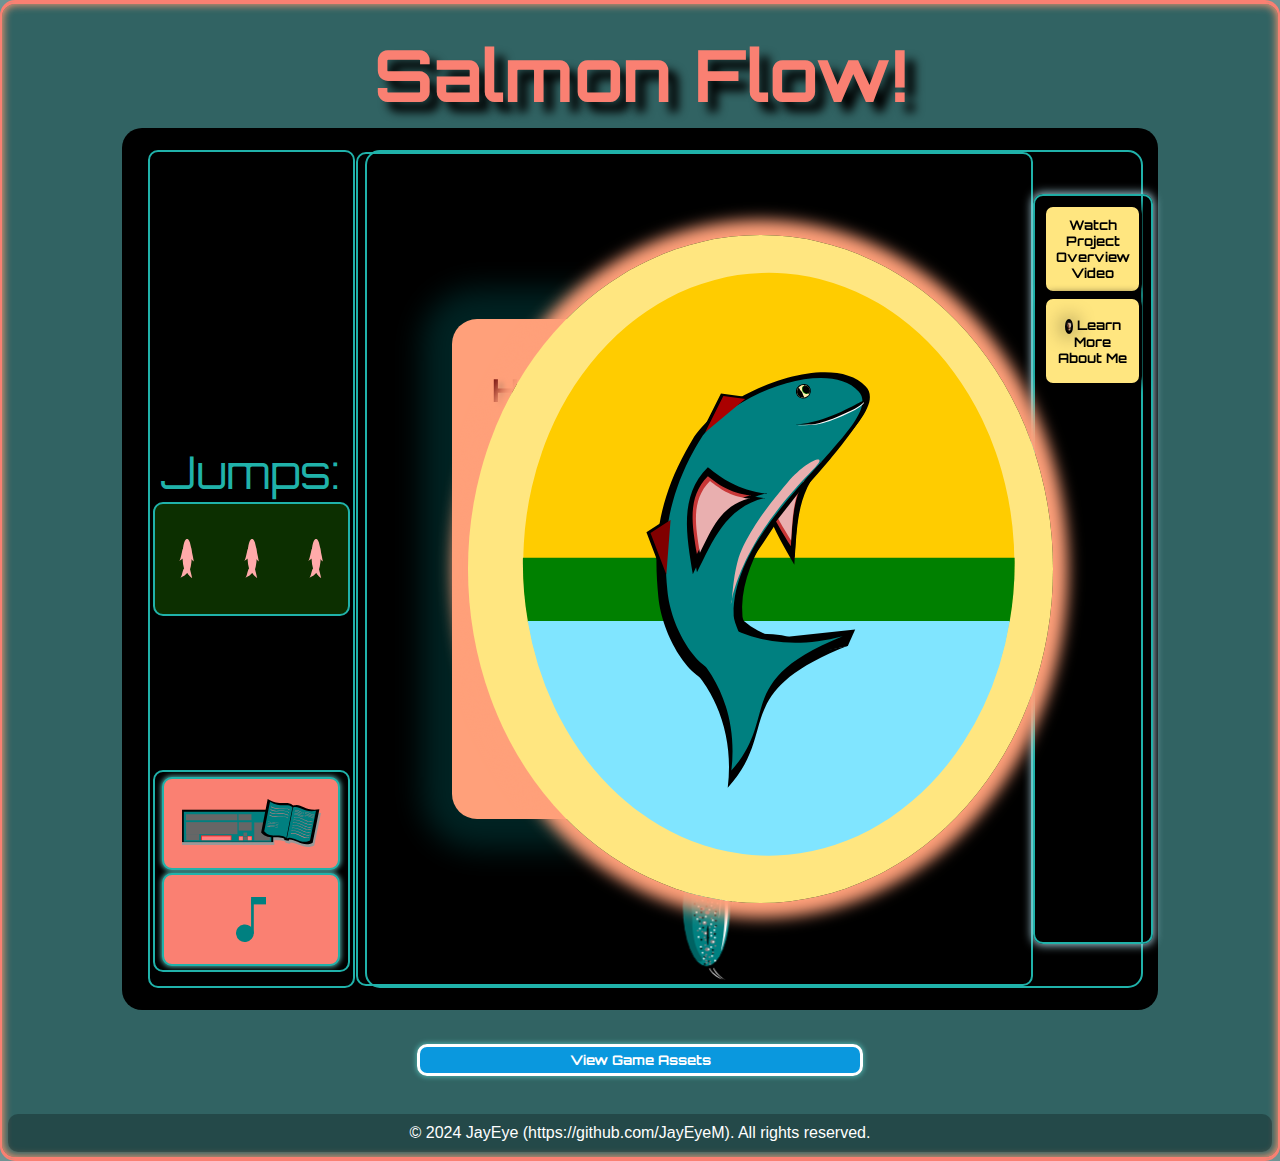
==== commit 16c739e9: "video/AboutMeButtonPlacementChangeOnMobile/desktop" ====
--- a/index.html
+++ b/index.html
@@ -13,41 +13,7 @@
 <body>
     
     <h1 id="heading1">Salmon Flow!</h1>
-    <div id="learnMoreButtonDiv">
-        <button id="overviewVideoButton" type="button" class="desktopButtons" aria-label="Watch Project Overview Video"> Watch Project Overview</br>Video</button>
-        <button id="viewAboutMeButton" type="button" class="desktopButtons" onclick="toggleAboutMe()" aria-label="Learn More About Me"><img src="IMG_3640.jpg" id="joshuaImageButton" alt="Image of Joshua, the website creator." width="10%" height="auto"> Learn More About Me </button>
-        
-    </div>
-    <div id="aboutMeDiv">
-        <img src="IMG_3640.jpg" id="joshuaImage" alt="Image of Joshua, the website creator." width="55%" height="auto">
-
-        <p class="aboutMePara">My name is Joshua Ivany. I am in the process of making a career change into software development. Much of my working experience is 
-            within the offshore and onshore food industries. I have a certificate in Marine Cooking and a diploma in Supply Chain. I also completed the Google Digital Marketing & E-commerce course through Coursera. 
-            I have been a student of the Get Coding Full Stack Software Development program since December 2023, and this is my first module project. 
-            I am hopeful that I can continue to learn and grow as a developer and become an asset to a supportive and creative team.</br></br>
-            <span id="specialThanksSpan">Special thanks to my Get Coding Mentor, Hai Nghiem, for his guidance and support throughout this project.</span></p>
-            <p class="aboutMePara">If you would like to get in touch with me, please feel free to reach out through my LinkedIn: </br><a href="https://www.linkedin.com/in/joshuaivany/" class="socialLinks" title="Joshua's LinkedIn Profile" target="_blank" rel="noopener noreferrer"><svg xmlns="http://www.w3.org/2000/svg" viewBox="0 0 24 24" width="24" height="24">
-                <path fill="#0077B5" d="M20.94 0H3.06C1.37 0 0 1.37 0 3.06v17.88C0 22.63 1.37 24 3.06 24h17.88C22.63 24 24 22.63 24 20.94V3.06C24 1.37 22.63 0 20.94 0zM7.31 20.88H4.62V9.35h2.69v11.53zM5.96 7.93a1.91 1.91 0 1 1-.02-3.82 1.91 1.91 0 0 1 .02 3.82zM21.07 20.88h-2.69v-4.69c0-1.12-.02-2.55-1.56-2.55-1.56 0-1.8 1.22-1.8 2.48v4.76h-2.69V9.35h2.58v1.32h.04c.36-.68 1.24-1.4 2.55-1.4 2.73 0 3.24 1.8 3.24 4.14v4.49h-.01z"/>
-              </svg></a></br>
-                <span id="githubSpan">You can view my GitHub profile and the repository for this project here: </br><a href="https://github.com/JayEyeM" class="socialLinks" title="Joshua's GitHub Profile" target="_blank" rel="noopener noreferrer"><svg xmlns="http://www.w3.org/2000/svg" viewBox="0 0 24 24" width="24" height="24">
-                    <path fill="#000000" d="M12 0C5.372 0 0 5.373 0 12c0 5.302 3.438 9.801 8.205 11.385.6.111.82-.261.82-.58 0-.287-.01-1.045-.015-2.05-3.338.724-4.042-1.613-4.042-1.613-.547-1.384-1.336-1.754-1.336-1.754-1.093-.745.083-.729.083-.729 1.207.085 1.84 1.24 1.84 1.24 1.07 1.832 2.805 1.303 3.49.998.108-.777.418-1.305.762-1.605-2.665-.303-5.466-1.333-5.466-5.93 0-1.31.465-2.383 1.235-3.223-.124-.303-.537-1.523.117-3.176 0 0 1.007-.322 3.3 1.23.957-.266 1.982-.399 3-.405 1.016.006 2.041.139 2.998.405 2.29-1.552 3.296-1.23 3.296-1.23.656 1.653.242 2.873.118 3.176.772.84 1.234 1.912 1.234 3.223 0 4.609-2.804 5.624-5.476 5.922.43.371.814 1.102.814 2.219 0 1.604-.015 2.896-.015 3.289 0 .322.217.698.825.577C20.566 21.797 24 17.297 24 12c0-6.627-5.373-12-12-12z"/>
-                  </svg></a></span>
-            </p>
-            <button id="readMoreButton" class="desktopButtons" type="button" onclick="readMore()" aria-label="Read More">Read More</button>
-              
-            <p class="aboutMePara readMorePara">For my first module project, I chose a game to keep it lighthearted and fun while in the early learning stages. The game is called "Salmon Flow". It
-    is about a salmon as the player's character trying to make it up river while avoiding obstacles along the way and surviving
-as long as possible. There is a desktop layout and a mobile layout which includes touch screen buttons.</p>
-    <p class="aboutMePara readMorePara">The game is made in HTML, CSS, and JavaScript. As well, I used the Chrome Music Lab - Song Maker to make the music and game over sound,
-and Inkscape to make the in-game graphics and button icons. The font used for headings, score text, level text, etc. is Orbitron, designed 
-by Matt McInerney and found on Google Fonts. I believe the Orbitron font created a classic game "feel" to the Salmon Flow website and
-fit well with the overall theme I was trying to achieve. The colors 'salmon', 'lightsalmon', 'seagreen' and 'lightseagreen' were some of the main colors 
-used in the design to highlight the theme throughout the webpage. </p>
-<p></p>
-        <p class="aboutMePara readMorePara">I faced many challenges, but I am happy with the outcome. I hope you enjoy the game. Happy Swimming!</p>
-        <p></p>
-        
-    </div>
+    
     <div id="container">   
         <div id="text-layer-board-div">
             <div id="text-layer">
@@ -95,9 +61,15 @@
             </div>
         </div>
         <div id="board-div">
-           
+            
             <canvas id="board"></canvas>
+            <div id="yellowButtonsDiv">
+                <button id="overviewVideoButton" type="button" class="desktopButtons" aria-label="Watch Project Overview Video"> Watch Project Overview</br>Video</button>
+                <button id="viewAboutMeButton" type="button" class="desktopButtons" onclick="toggleAboutMe()" aria-label="Learn More About Me"><img src="IMG_3640.jpg" id="joshuaImageButton" alt="Image of Joshua, the website creator." width="10%" height="auto"> Learn More About Me </button>
+            </div>
+            
             <div id="game-over-text-div">
+                <div id="videoAndAboutMeDiv"></div>
                 <p id="game-over-text2"><br></p>
                 <p id="score-text2">Score: <span id="score"></span></p>
                 <p id="highscore-text">High Score: <span id="highscore"></span></p>
@@ -105,8 +77,10 @@
                 <button type="button" id="play-game-button" class="desktopButtons" onclick="restartGame()">Play Game</button><br>
                 <label for="play-game-button" id="play-game-button-label">Or press 'R' key to restart</label>
             </div>
+            
             <img src="salmonFlowFavicon.svg" alt="salmon flow logo" id="salmonFlowLogo">
             <img src="loadingIcon.svg" alt="loading Icon" id="loadingIcon">
+            
         </div>
         <div id="touchScreenDiv">
             <div id="touchButtonTopRow">
@@ -123,7 +97,7 @@
         
     </div>
 </div>
-    <button id="viewGraphicsButton" type="button" class="desktopButtons" aria-label="View Graphics">View Graphics</button>
+    <button id="viewGraphicsButton" type="button" class="desktopButtons" aria-label="View Graphics">View Game Assets</button>
     <div id="graphicsDiv">
         <img src="driftwoodObstacleImageChoices\fishingNet.svg" alt="fishing net" width="80%" height="auto">
         <img src="driftwoodObstacleImageChoices\floatingBabe.svg" alt="Floating Babe: girl floating on orange blow-up raft." width="90%" height="auto">
@@ -148,7 +122,36 @@
         <img src="fliesImage.svg" alt="Flies." width="45%" height="auto">
         <img src="bearImage.svg" alt="Angry Bear." width="95%" height="auto">
     </div>
-    
+    <div id="aboutMeDiv">
+        <img src="IMG_3640.jpg" id="joshuaImage" alt="Image of Joshua, the website creator." width="55%" height="auto">
+
+        <p class="aboutMePara">My name is Joshua Ivany. I am in the process of making a career change into software development. Much of my working experience is 
+            within the offshore and onshore food industries. I have a certificate in Marine Cooking and a diploma in Supply Chain. I also completed the Google Digital Marketing & E-commerce course through Coursera. 
+            I have been a student of the Get Coding Full Stack Software Development program since December 2023, and this is my first module project. 
+            I am hopeful that I can continue to learn and grow as a developer and become an asset to a supportive and creative team.</br></br>
+            <span id="specialThanksSpan">Special thanks to my Get Coding Mentor, Hai Nghiem, for his guidance and support throughout this project.</span></p>
+            <p class="aboutMePara">If you would like to get in touch with me, please feel free to reach out through my LinkedIn: </br><a href="https://www.linkedin.com/in/joshuaivany/" class="socialLinks" title="Joshua's LinkedIn Profile" target="_blank" rel="noopener noreferrer"><svg xmlns="http://www.w3.org/2000/svg" viewBox="0 0 24 24" width="24" height="24">
+                <path fill="#0077B5" d="M20.94 0H3.06C1.37 0 0 1.37 0 3.06v17.88C0 22.63 1.37 24 3.06 24h17.88C22.63 24 24 22.63 24 20.94V3.06C24 1.37 22.63 0 20.94 0zM7.31 20.88H4.62V9.35h2.69v11.53zM5.96 7.93a1.91 1.91 0 1 1-.02-3.82 1.91 1.91 0 0 1 .02 3.82zM21.07 20.88h-2.69v-4.69c0-1.12-.02-2.55-1.56-2.55-1.56 0-1.8 1.22-1.8 2.48v4.76h-2.69V9.35h2.58v1.32h.04c.36-.68 1.24-1.4 2.55-1.4 2.73 0 3.24 1.8 3.24 4.14v4.49h-.01z"/>
+              </svg></a></br>
+                <span id="githubSpan">You can view my GitHub profile and the repository for this project here: </br><a href="https://github.com/JayEyeM" class="socialLinks" title="Joshua's GitHub Profile" target="_blank" rel="noopener noreferrer"><svg xmlns="http://www.w3.org/2000/svg" viewBox="0 0 24 24" width="24" height="24">
+                    <path fill="#000000" d="M12 0C5.372 0 0 5.373 0 12c0 5.302 3.438 9.801 8.205 11.385.6.111.82-.261.82-.58 0-.287-.01-1.045-.015-2.05-3.338.724-4.042-1.613-4.042-1.613-.547-1.384-1.336-1.754-1.336-1.754-1.093-.745.083-.729.083-.729 1.207.085 1.84 1.24 1.84 1.24 1.07 1.832 2.805 1.303 3.49.998.108-.777.418-1.305.762-1.605-2.665-.303-5.466-1.333-5.466-5.93 0-1.31.465-2.383 1.235-3.223-.124-.303-.537-1.523.117-3.176 0 0 1.007-.322 3.3 1.23.957-.266 1.982-.399 3-.405 1.016.006 2.041.139 2.998.405 2.29-1.552 3.296-1.23 3.296-1.23.656 1.653.242 2.873.118 3.176.772.84 1.234 1.912 1.234 3.223 0 4.609-2.804 5.624-5.476 5.922.43.371.814 1.102.814 2.219 0 1.604-.015 2.896-.015 3.289 0 .322.217.698.825.577C20.566 21.797 24 17.297 24 12c0-6.627-5.373-12-12-12z"/>
+                  </svg></a></span>
+            </p>
+            <button id="readMoreButton" class="desktopButtons" type="button" onclick="readMore()" aria-label="Read More">Read More</button>
+              
+            <p class="aboutMePara readMorePara">For my first module project, I chose a game to keep it lighthearted and fun while in the early learning stages. The game is called "Salmon Flow". It
+    is about a salmon as the player's character trying to make it up river while avoiding obstacles along the way and surviving
+as long as possible. There is a desktop layout and a mobile layout which includes touch screen buttons.</p>
+    <p class="aboutMePara readMorePara">The game is made in HTML, CSS, and JavaScript. As well, I used the Chrome Music Lab - Song Maker to make the music and game over sound,
+and Inkscape to make the in-game graphics and button icons. The font used for headings, score text, level text, etc. is Orbitron, designed 
+by Matt McInerney and found on Google Fonts. I believe the Orbitron font created a classic game "feel" to the Salmon Flow website and
+fit well with the overall theme I was trying to achieve. The colors 'salmon', 'lightsalmon', 'seagreen' and 'lightseagreen' were some of the main colors 
+used in the design to highlight the theme throughout the webpage. </p>
+<p></p>
+        <p class="aboutMePara readMorePara">I faced many challenges, but I am happy with the outcome. I hope you enjoy the game. Happy Swimming!</p>
+        <p></p>
+        
+    </div>
     <script src="script.js"></script>
     <footer>&copy; 2024 JayEye (https://github.com/JayEyeM). All rights reserved.</footer>
 </body>
--- a/styles.css
+++ b/styles.css
@@ -169,12 +169,28 @@
   width: auto;
   position: relative;
   padding: 0;
-  margin: 0;
+  margin: auto;
+  margin-right:0;
   border-radius: 10px;
   background-image: url(./salmonFlowBackgroundNewest.png);
   background-size: cover;
   box-shadow: none;
   border: 2px solid lightseagreen;
+}
+
+#yellowButtonsDiv{
+  height: 90%;
+  width: 20%;
+  position: relative;
+  padding: 1%;
+  margin: auto;
+  border-radius: 10px;
+  box-shadow: lightblue 0 0 10px 0.1px;
+  border: 2px solid lightseagreen;
+  display: flex;
+  flex-direction: column;
+  
+  align-items: center;
 }
 
 #jump-para {
@@ -359,7 +375,7 @@
   top: 10%;
   align-items: center;
   justify-content: center;
-  margin: auto auto;
+  left: 13%;
   box-shadow: 0 0 15px 15px lightsalmon;
   border-radius: 50%;
   width: auto;
@@ -373,7 +389,8 @@
   top: 20%;
   align-items: center;
   justify-content: center;
-  margin: auto auto;
+  
+  left: 11%;
   background-color: lightsalmon;
   padding: 20px;
   width: 50%;
@@ -385,6 +402,7 @@
 }
 
 #game-over-text2 {
+  
   font-size: 3.5vh;
   font-weight: bold;
   font-family: "Orbitron", sans-serif;
@@ -670,19 +688,7 @@
   margin-top: 15px;
   box-shadow: 0 0 10px 0.1px white;
 }
-#learnMoreButtonDiv{
-  
-  width: 80%;
-  height:auto;
-  padding-top:10px;
-  padding-bottom:10px;
-  position:relative;
-  margin-top: 15px;
-  display: flex;
-  flex-direction: row;
-  justify-content: center;
-  
-}
+
 #viewAboutMeButton {
   position: relative;
   box-shadow: 0 0 10px 0.1px black;
@@ -693,10 +699,10 @@
   font-family: "Orbitron", sans-serif;
   font-weight: bold;
   height: 90px;
-  width: 25%;
+  width: 99%;
   text-align: center;
   padding:5px;
- margin-left:1%;
+ margin:1%;
 }
 #viewAboutMeButton:hover {
   background-color: #ffe680c6;
@@ -815,7 +821,7 @@
   top: 30%;
   align-items: center;
   justify-content: center;
-  margin: auto auto;
+ left: 30%;
   box-shadow: 0 0 15px 15px lightsalmon;
   border-radius: 50%;
   width: auto;
@@ -839,18 +845,28 @@
   font-family: "Orbitron", sans-serif;
   font-weight: bold;
   height: 90px;
-  width: 25%;
+  width: 99%;
   text-align: center;
   padding:10px;
- 
+ margin:1%;
 }
 #overviewVideoButton:hover {
   background-color: #ffe680c6;
   color: black;
   border: 1px black solid;
  
-  width: 25%;
+  
   padding:10px;
+}
+
+#videoAndAboutMeDiv{
+  
+  width: 100%;
+  height:auto;
+  margin: auto;
+  display: flex;
+  flex-direction: row;
+  margin-bottom:0px;
 }
 
 footer {
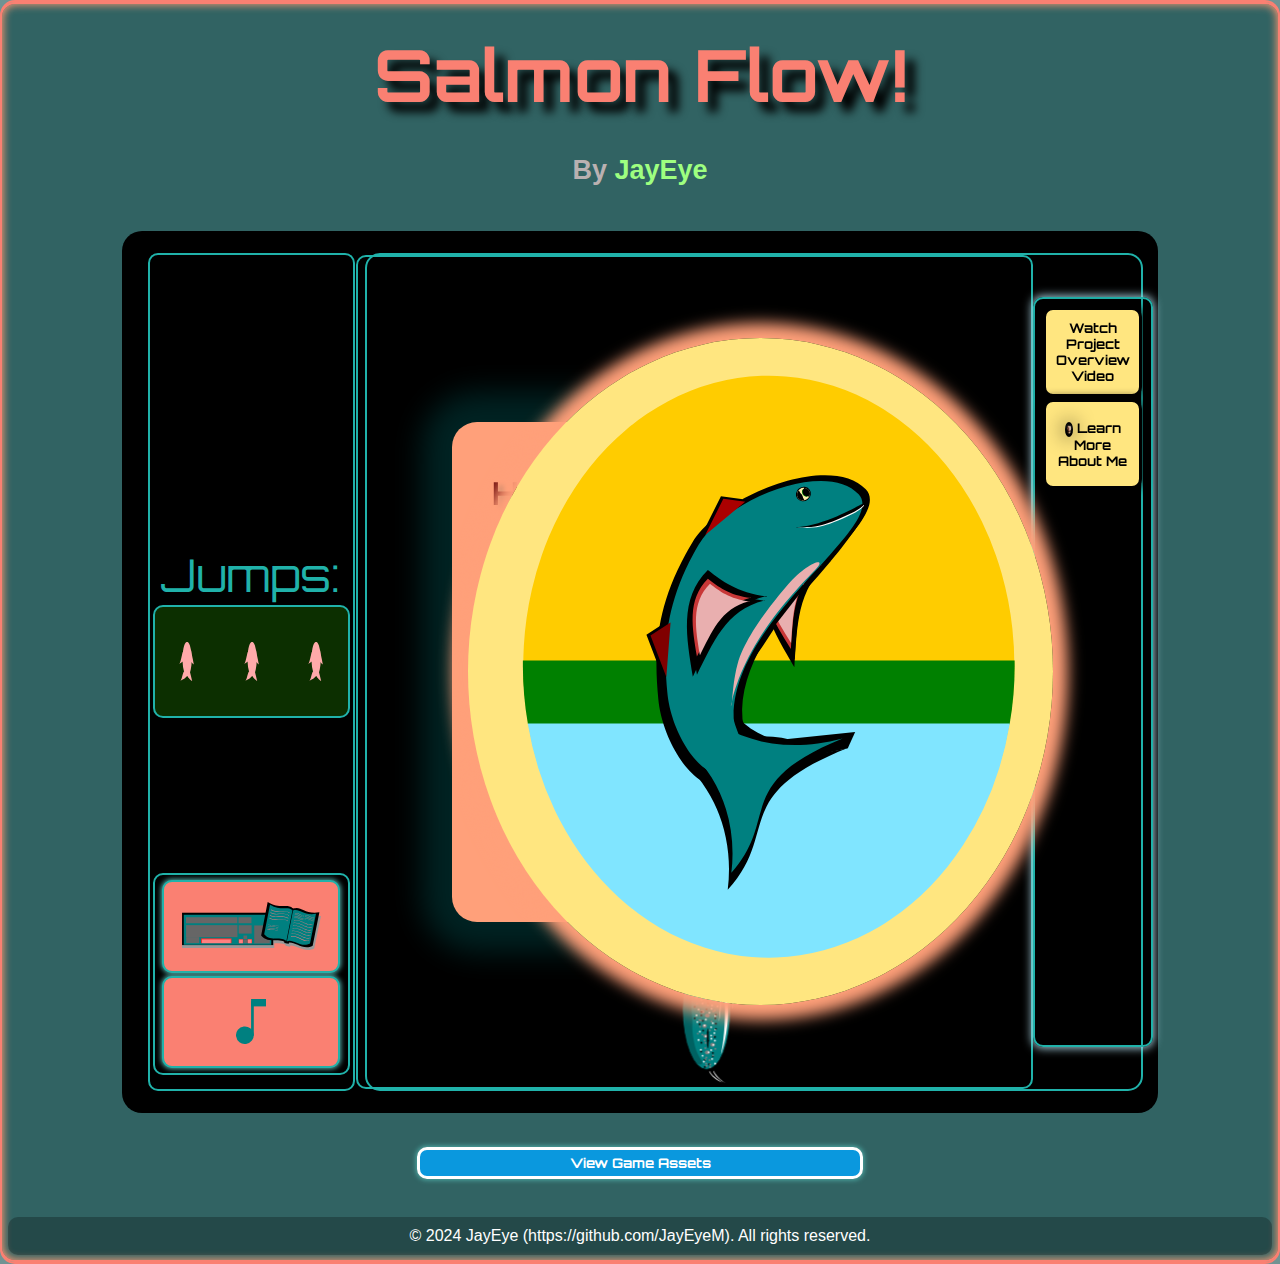
==== commit 28c72533: "addAnotherLinkToGithubProfile." ====
--- a/index.html
+++ b/index.html
@@ -13,7 +13,7 @@
 <body>
     
     <h1 id="heading1">Salmon Flow!</h1>
-    
+    <h4 id="contactMeHeading">By <a href="https://github.com/JayEyeM" id="contactMeLink" target="_blank" rel="noopener noreferrer">JayEye</a></h4>
     <div id="container">   
         <div id="text-layer-board-div">
             <div id="text-layer">
@@ -130,7 +130,7 @@
             I have been a student of the Get Coding Full Stack Software Development program since December 2023, and this is my first module project. 
             I am hopeful that I can continue to learn and grow as a developer and become an asset to a supportive and creative team.</br></br>
             <span id="specialThanksSpan">Special thanks to my Get Coding Mentor, Hai Nghiem, for his guidance and support throughout this project.</span></p>
-            <p class="aboutMePara">If you would like to get in touch with me, please feel free to reach out through my LinkedIn: </br><a href="https://www.linkedin.com/in/joshuaivany/" class="socialLinks" title="Joshua's LinkedIn Profile" target="_blank" rel="noopener noreferrer"><svg xmlns="http://www.w3.org/2000/svg" viewBox="0 0 24 24" width="24" height="24">
+            <p class="aboutMePara" id="contactMePara">If you would like to get in touch with me, please feel free to reach out through my LinkedIn: </br><a href="https://www.linkedin.com/in/joshuaivany/" class="socialLinks" title="Joshua's LinkedIn Profile" target="_blank" rel="noopener noreferrer"><svg xmlns="http://www.w3.org/2000/svg" viewBox="0 0 24 24" width="24" height="24">
                 <path fill="#0077B5" d="M20.94 0H3.06C1.37 0 0 1.37 0 3.06v17.88C0 22.63 1.37 24 3.06 24h17.88C22.63 24 24 22.63 24 20.94V3.06C24 1.37 22.63 0 20.94 0zM7.31 20.88H4.62V9.35h2.69v11.53zM5.96 7.93a1.91 1.91 0 1 1-.02-3.82 1.91 1.91 0 0 1 .02 3.82zM21.07 20.88h-2.69v-4.69c0-1.12-.02-2.55-1.56-2.55-1.56 0-1.8 1.22-1.8 2.48v4.76h-2.69V9.35h2.58v1.32h.04c.36-.68 1.24-1.4 2.55-1.4 2.73 0 3.24 1.8 3.24 4.14v4.49h-.01z"/>
               </svg></a></br>
                 <span id="githubSpan">You can view my GitHub profile and the repository for this project here: </br><a href="https://github.com/JayEyeM" class="socialLinks" title="Joshua's GitHub Profile" target="_blank" rel="noopener noreferrer"><svg xmlns="http://www.w3.org/2000/svg" viewBox="0 0 24 24" width="24" height="24">
--- a/styles.css
+++ b/styles.css
@@ -869,6 +869,27 @@
   margin-bottom:0px;
 }
 
+#contactMeHeading{
+  font-size: 3vh;
+  text-align: center;
+  color: rgb(186, 177, 177);
+}
+
+#contactMeLink{
+  text-decoration: none;
+  color: #9eff80;
+  font-size: 3vh;
+  text-align: center;
+}
+
+#contactMeLink:hover{
+  color: black;
+  cursor: url("./salmonMousePointer2.svg"), url("./salmonMousePointer.png"),
+    auto;
+  cursor: url("./salmonMousePointer2.svg") 0 0,
+    url("./salmonMousePointer.png") 0 0, auto;
+}
+
 footer {
   position: relative;
   margin-top: 3%;
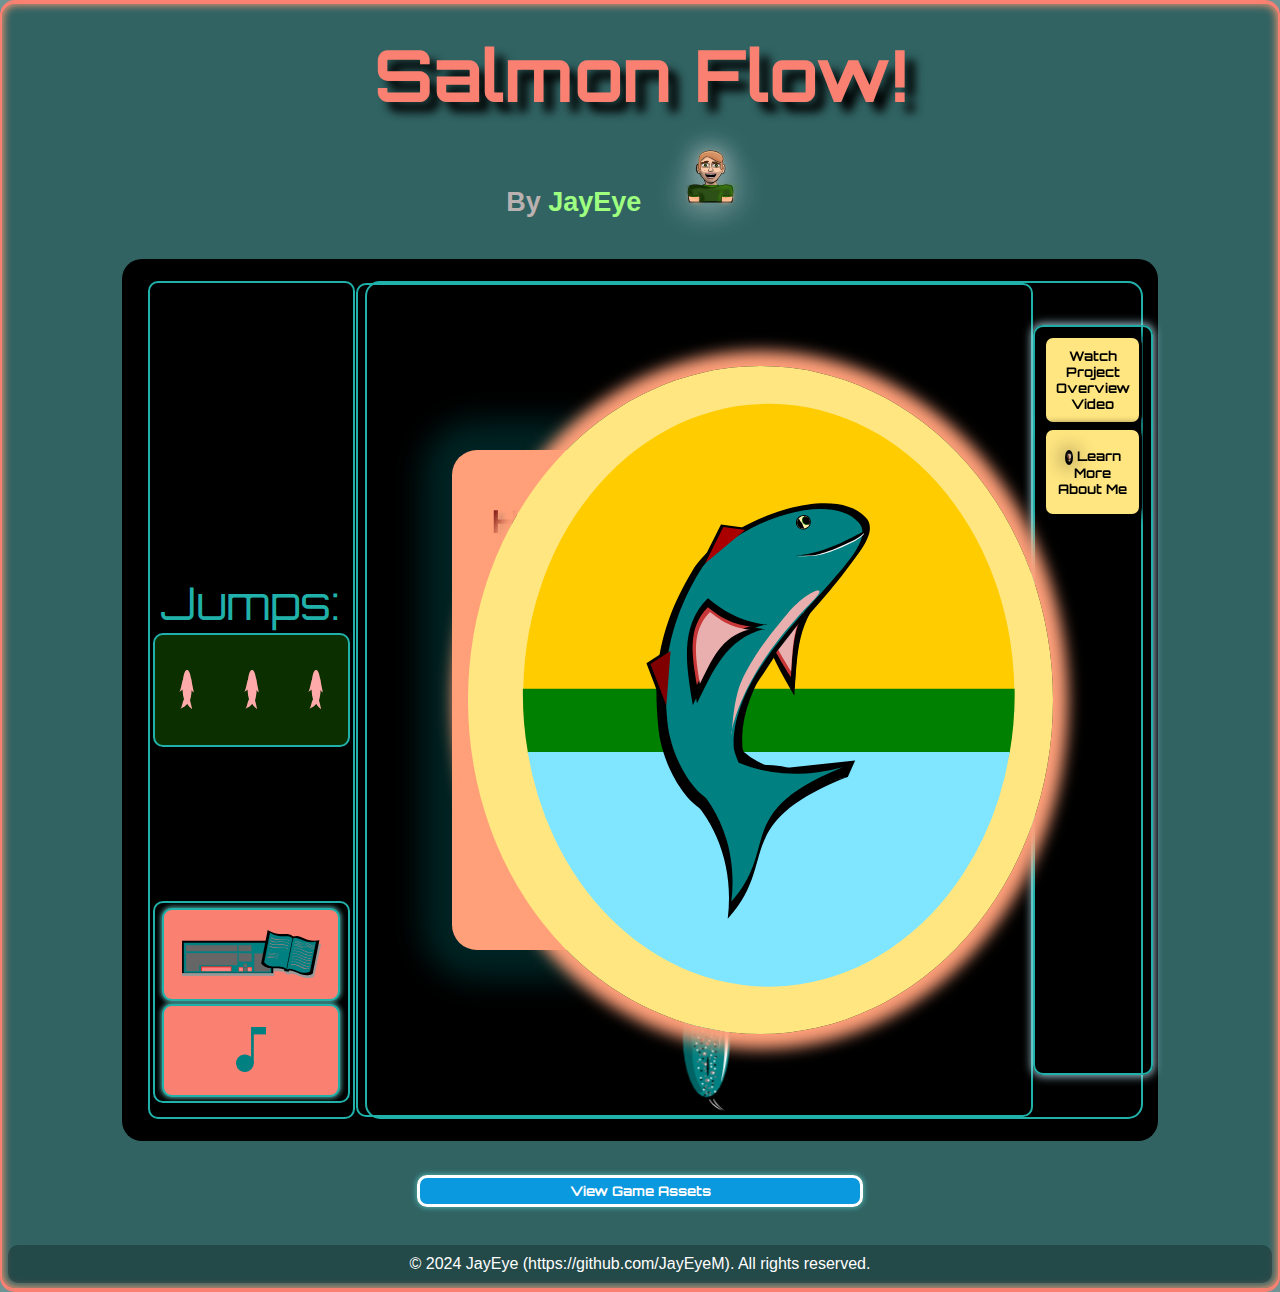
==== commit d197a692: "Avatar Img Links to github.h4 links to linkedIn." ====
--- a/index.html
+++ b/index.html
@@ -13,7 +13,10 @@
 <body>
     
     <h1 id="heading1">Salmon Flow!</h1>
-    <h4 id="contactMeHeading">By <a href="https://github.com/JayEyeM" id="contactMeLink" target="_blank" rel="noopener noreferrer">JayEye</a></h4>
+    <div id="heading4Div">
+    <a href="https://github.com/JayEyeM" id="avatarLink" title="Visit My GitHub Profile" target="_blank" rel="noopener noreferrer"><img src="./Avatar of Joshua.svg" id="avatarImage" width="100%" height="auto" alt="Avatar of Joshua"></a>
+    <h4 id="contactMeHeading">By <a href="https://www.linkedin.com/in/joshuaivany/" id="contactMeLink" title="Visit My LinkedIn Profile" target="_blank" rel="noopener noreferrer">JayEye </a></h4>
+    </div>
     <div id="container">   
         <div id="text-layer-board-div">
             <div id="text-layer">
--- a/styles.css
+++ b/styles.css
@@ -873,6 +873,7 @@
   font-size: 3vh;
   text-align: center;
   color: rgb(186, 177, 177);
+  margin-bottom: 0;
 }
 
 #contactMeLink{
@@ -880,6 +881,8 @@
   color: #9eff80;
   font-size: 3vh;
   text-align: center;
+  align-items: center;
+  justify-content: center
 }
 
 #contactMeLink:hover{
@@ -890,6 +893,31 @@
     url("./salmonMousePointer.png") 0 0, auto;
 }
 
+#heading4Div{
+  text-align: center;
+  display: flex;
+  flex-direction: row-reverse;
+  margin-bottom: 0px;
+  align-items: center;
+  justify-content: center;
+  margin-bottom: 0;
+}
+
+#avatarLink{
+  width: 10%;
+  margin-left: 5px;
+  margin-bottom: 0;
+}
+
+#avatarLink:hover{
+  box-shadow: inset 0 0 10px 0.1px black;
+  border-radius: 50%;
+  cursor: url("./salmonMousePointer2.svg"), url("./salmonMousePointer.png"),
+    auto;
+  cursor: url("./salmonMousePointer2.svg") 0 0,
+    url("./salmonMousePointer.png") 0 0, auto;
+}
+
 footer {
   position: relative;
   margin-top: 3%;
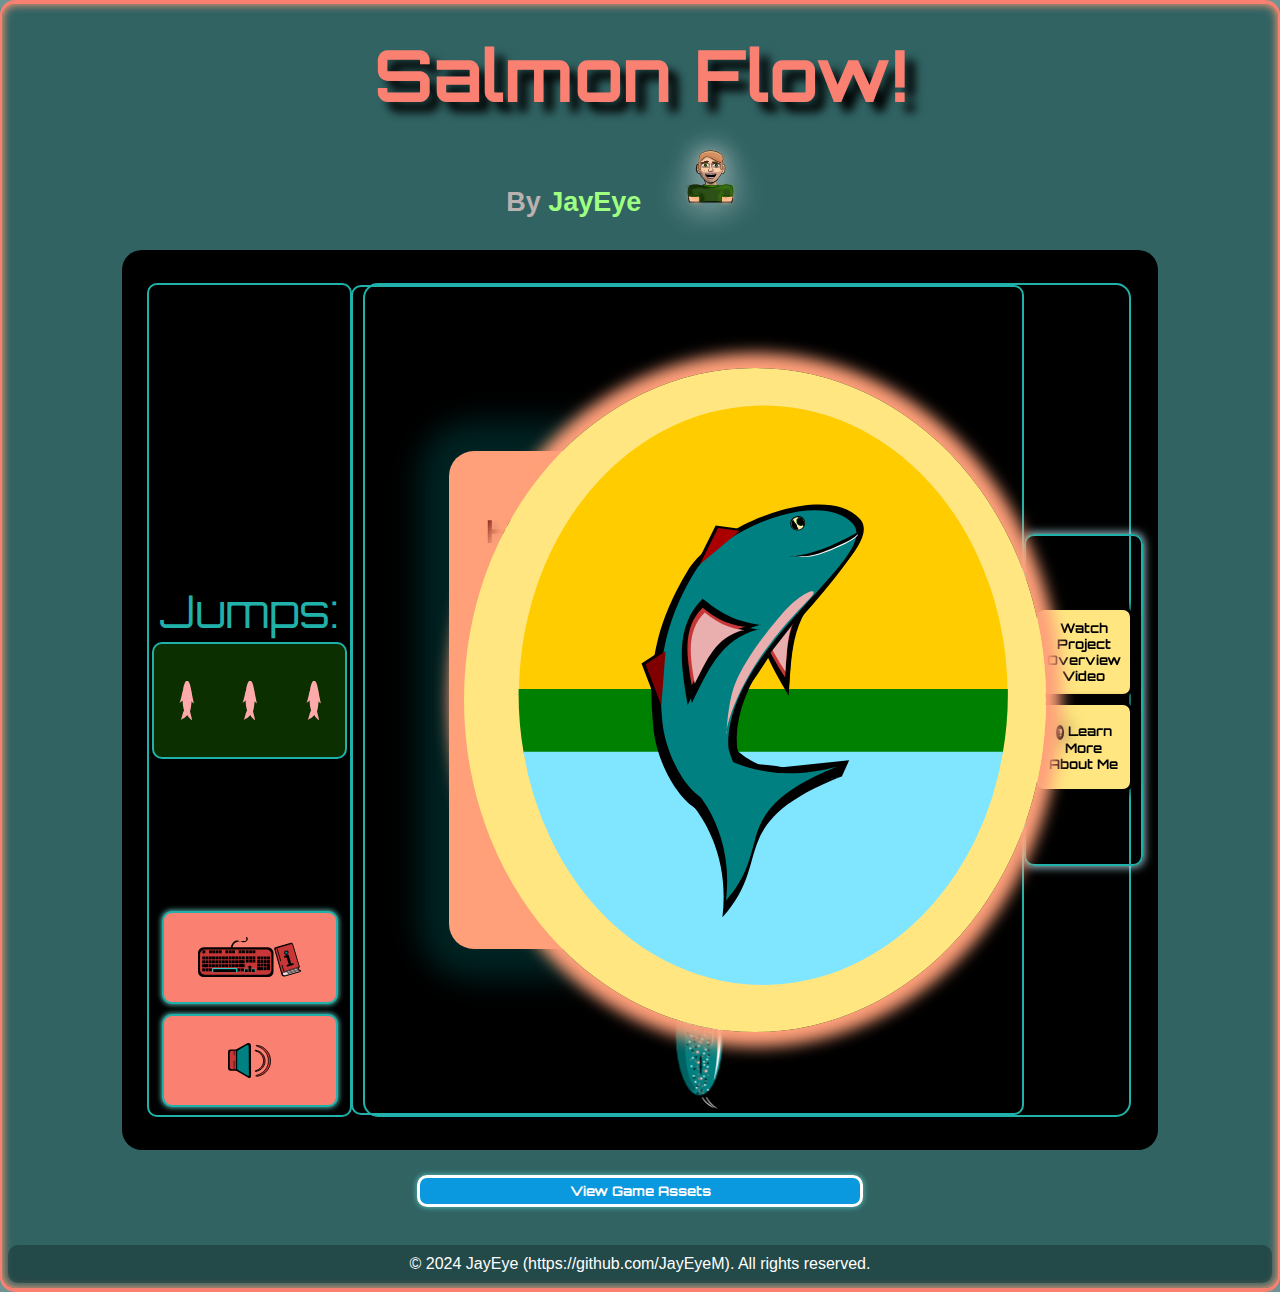
==== commit 95b9edc4: "styling/layout adjustments" ====
--- a/index.html
+++ b/index.html
@@ -52,8 +52,8 @@
                                 <strong>Flies</strong> = +5 points</span>
                                 </p>
                                 <div id="controlsDiv">
-                                    <img src="mobileControlsImage.png" alt="Controls" width="100%" height="100%">
-                                    <img src="desktopControlsImage.png" alt="Controls" width="100%" height="100%">
+                                    <img src="mobileControlsImage.png" id="mobileControlsImage" alt="Controls" width="49%" height="auto">
+                                    <img src="desktopControlsImage.png" id="desktopControlsImage" alt="Controls" width="49%" height="auto">
                                     
                                 </div>
                                 <button type="button" id="closeInstructionsButton" class="desktopButtons">Close</button>
--- a/styles.css
+++ b/styles.css
@@ -62,12 +62,27 @@
 
 #controlsDiv {
   border: 3px solid black;
-  background-color: rgb(0, 62, 62);
+  background-color: black;
   border-radius: 15px;
   display: flex;
-  flex-direction: column;
+  flex-direction: row;
   height: auto;
   width: 100%;
+  justify-content: center;
+  padding-top: 0.5%;
+  padding-bottom: 0.5%;
+}
+
+#mobileControlsImage{
+border:#FFE680 3px solid;
+border-radius: 10px;
+margin-right: 0.5%;
+}
+
+#desktopControlsImage{
+border: #FFE680 3px solid;
+border-radius: 10px;
+margin-left: 0.5%;
 }
 
 #instructionsPara {
@@ -105,7 +120,7 @@
   position: relative;
   background-color: black;
   width: 90%;
-  height: 98%;
+  height: 100%;
   display: flex;
   flex-direction: row;
   justify-content: center;
@@ -113,6 +128,11 @@
   padding: 0;
   align-items: center;
   border-radius: 20px;
+  padding-right:1%;
+  padding-top: 1%;
+  padding-bottom: 1%;
+  padding-left: 0%;
+  box-sizing: border-box;
 }
 
 #text-layer,
@@ -179,7 +199,7 @@
 }
 
 #yellowButtonsDiv{
-  height: 90%;
+  height: 40%;
   width: 20%;
   position: relative;
   padding: 1%;
@@ -189,7 +209,7 @@
   border: 2px solid lightseagreen;
   display: flex;
   flex-direction: column;
-  
+  justify-content: center;
   align-items: center;
 }
 
@@ -285,10 +305,9 @@
   display: flex;
   flex-direction: column;
   align-items: center;
-  margin-top: 1.2vh;
-  margin-bottom: 1.2vh;
-  padding: 3px;
-  border: 2px lightseagreen solid;
+  
+  padding: 5px;
+ 
   border-radius: 10px;
   height: 25%;
   width: 100%;
@@ -300,13 +319,13 @@
   border-radius: 10px;
   position: relative;
   flex: 1;
-  margin: 2px auto;
+  
   padding: 5px;
   height: 25%;
-  margin: 1.5px;
+  margin-top: 5px;
   width: 95%;
   background-image: url("./soundPlayingIcon.svg");
-  background-size: 17%;
+  background-size: 25%;
   background-repeat: no-repeat;
   background-position: center;
 }
@@ -317,13 +336,13 @@
   border-radius: 10px;
   position: relative;
   flex: 1;
-  margin: 2px auto;
+  margin-bottom: 5px;
   padding: 5px;
   height: 25%;
-  margin: 1.5px;
+  
   width: 95%;
   background-image: url("./controlsAndInstructionsIcon.svg");
-  background-size: 80%;
+  background-size: 60%;
   background-repeat: no-repeat;
   background-position: center;
 }
@@ -849,13 +868,12 @@
   text-align: center;
   padding:10px;
  margin:1%;
+ margin-bottom: 4%;
 }
 #overviewVideoButton:hover {
   background-color: #ffe680c6;
   color: black;
   border: 1px black solid;
- 
-  
   padding:10px;
 }
 
@@ -864,9 +882,10 @@
   width: 100%;
   height:auto;
   margin: auto;
+  margin-top: 2.5%;
   display: flex;
   flex-direction: row;
-  margin-bottom:0px;
+ 
 }
 
 #contactMeHeading{
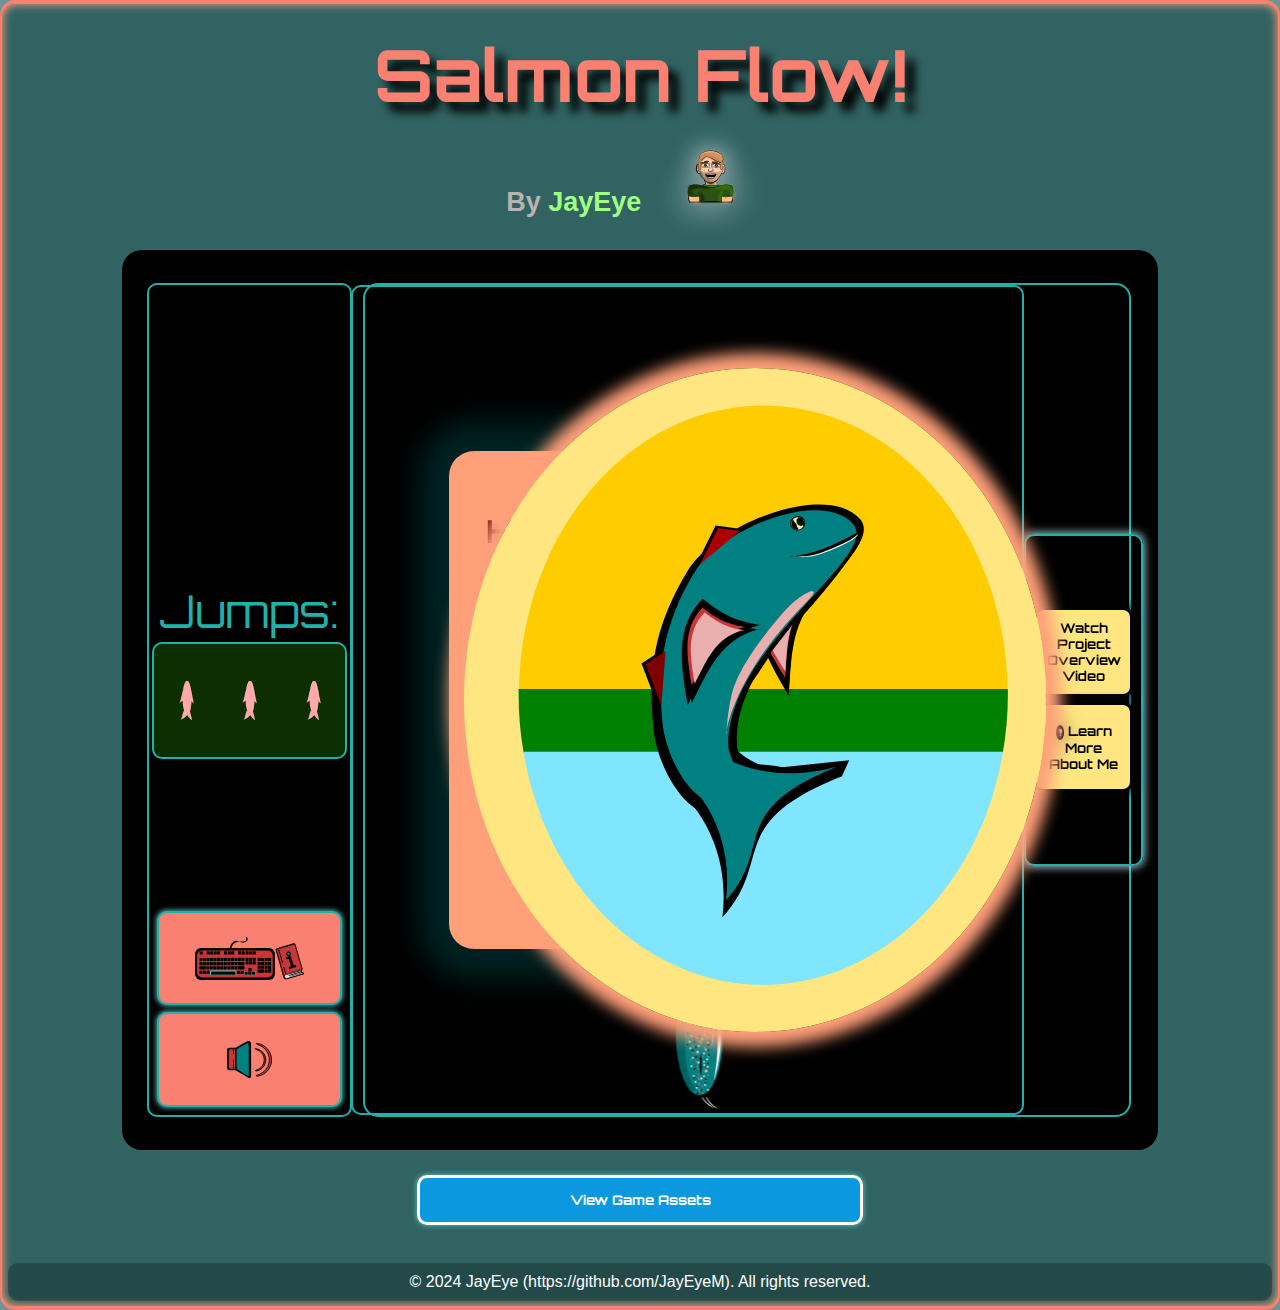
==== commit 77de62d5: "add fishingRod Obstacle" ====
--- a/index.html
+++ b/index.html
@@ -120,6 +120,7 @@
         <img src="beaverObstacleImageChoices/sirOtter.svg" alt="Otter." width="70%" height="auto">
         <img src="beaverObstacleImageChoices/mrTurtle.svg" alt="Turtle." width="60%" height="auto">
         <img src="beaverObstacleImageChoices/sea-dooMan.svg" alt="Man on a sea-doo." width="80%" height="auto">
+        <img src="beaverObstacleImageChoices/fishingRod.svg" alt="Man on a sea-doo." width="15%" height="auto">
         <img src="beaverCharacter.svg" alt="Beaver." width="40%" height="auto">
         <img src="finalSalmonCharacter.svg" alt="Salmon." width="30%" height="auto">
         <img src="fliesImage.svg" alt="Flies." width="45%" height="auto">
--- a/styles.css
+++ b/styles.css
@@ -306,11 +306,14 @@
   flex-direction: column;
   align-items: center;
   
-  padding: 5px;
- 
+  padding-bottom: 5px;
   border-radius: 10px;
   height: 25%;
   width: 100%;
+  
+  
+  justify-content: center;
+  
 }
 
 #mute-button {
@@ -319,10 +322,12 @@
   border-radius: 10px;
   position: relative;
   flex: 1;
-  
   padding: 5px;
   height: 25%;
-  margin-top: 5px;
+  margin-top: 2.5px;
+  margin-bottom: 0px;
+  margin-right:auto;
+  margin-left:auto;
   width: 95%;
   background-image: url("./soundPlayingIcon.svg");
   background-size: 25%;
@@ -336,10 +341,12 @@
   border-radius: 10px;
   position: relative;
   flex: 1;
+  margin-top: 5px;
   margin-bottom: 5px;
+  margin-right:auto;
+  margin-left:auto;
   padding: 5px;
   height: 25%;
-  
   width: 95%;
   background-image: url("./controlsAndInstructionsIcon.svg");
   background-size: 60%;
@@ -681,7 +688,7 @@
   color: white;
   font-family: "Orbitron", sans-serif;
   font-weight: bold;
-  height: auto;
+  height: 50px;
   width: 35%;
   margin-top: 25px;
   text-align: center;
@@ -690,7 +697,7 @@
 #viewGraphicsButton:hover {
   background-color: rgba(0, 166, 255, 0.477);
   color: white;
-  border: 1px white solid;
+  border: 3px white solid;
 }
 #graphicsDiv {
   background-color: rgba(0, 166, 255, 0.79);
